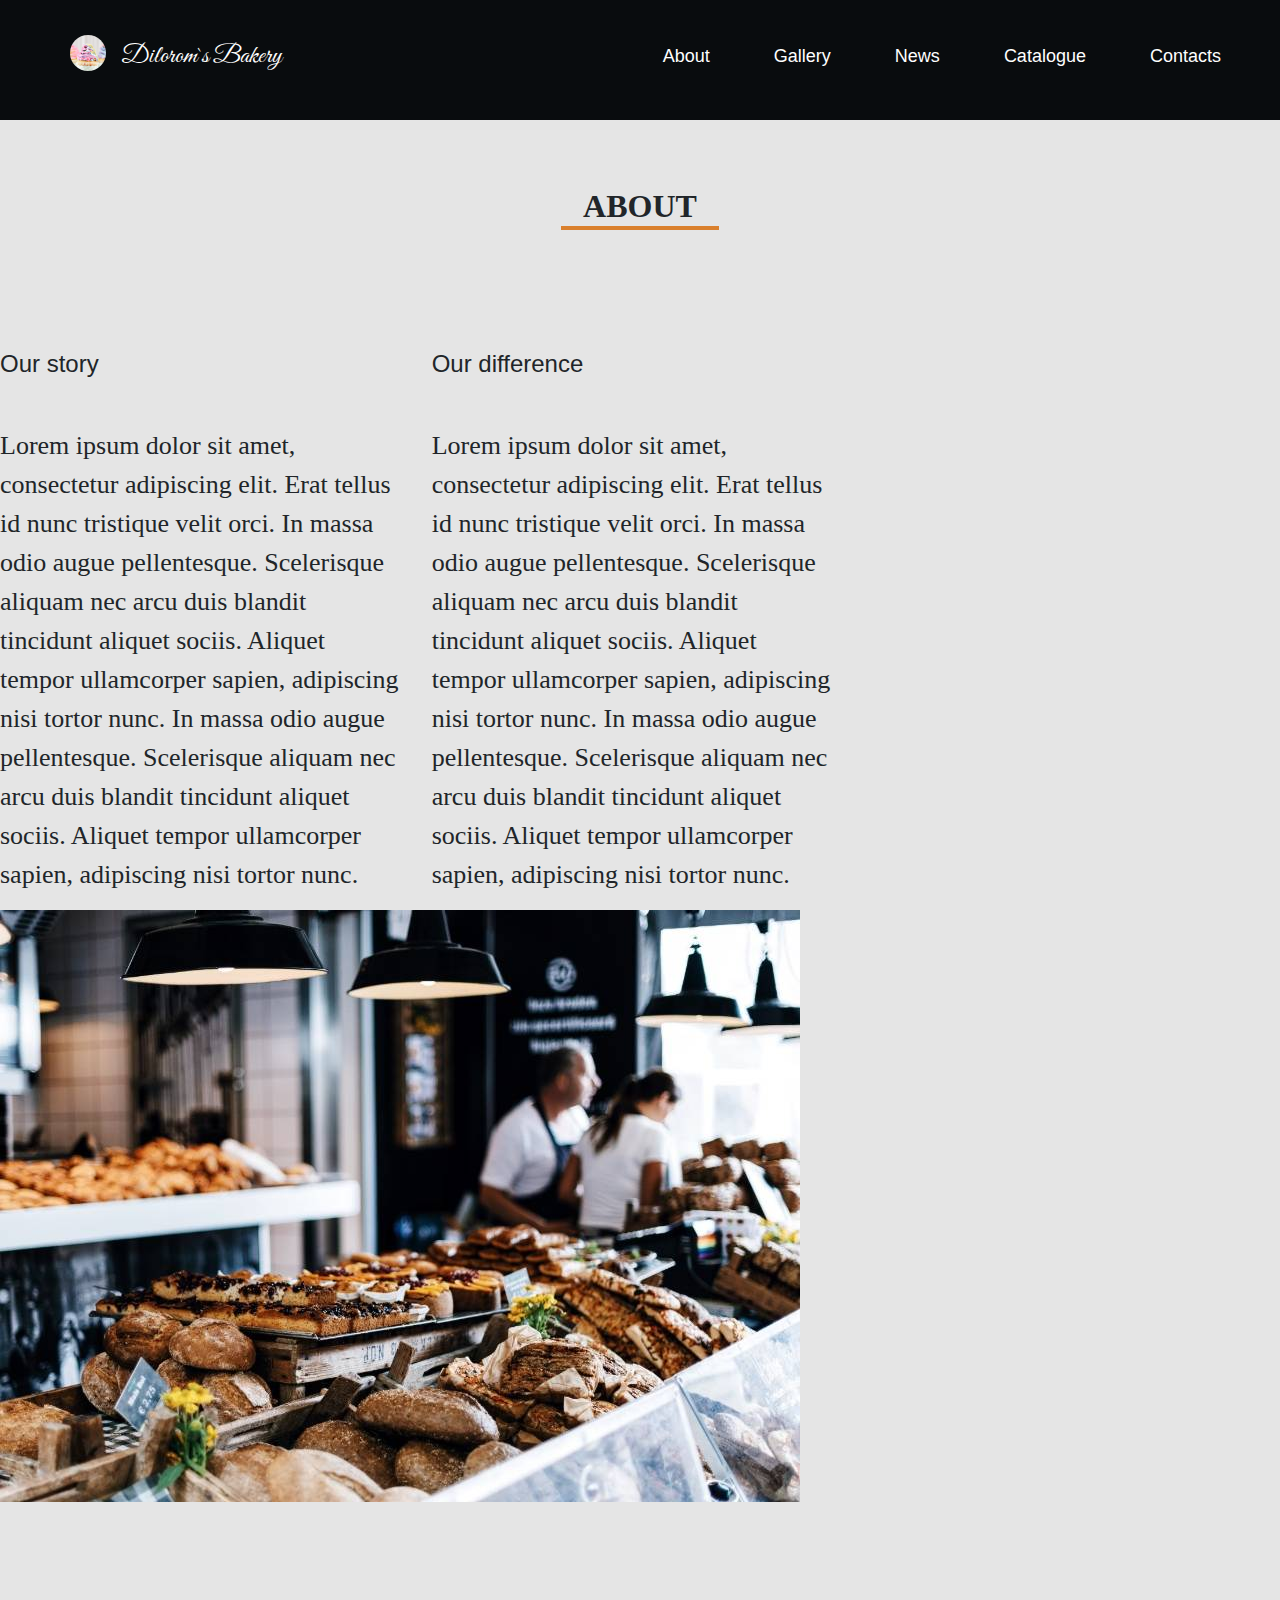
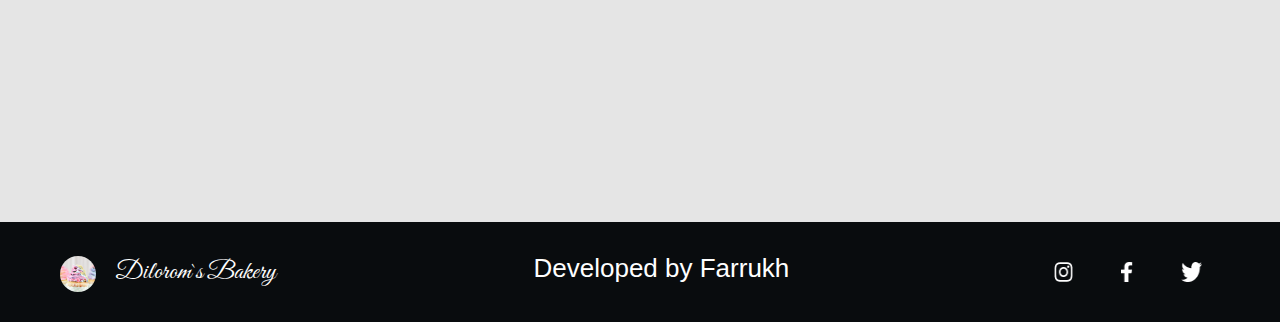
==== about.html @ 7c49d4e1 "add photos" ====
<!DOCTYPE html>
<html lang="en">
  <head>
    <meta charset="UTF-8" />
    <meta name="viewport" content="width=device-width, initial-scale=1.0" />
    <title>Bakery</title>
    <link rel="stylesheet" href="css/normalize.css">
    <link rel="stylesheet" href="css/bootstrap.css" />
    <link rel="stylesheet" href="css/main.css" />
    <link rel="stylesheet" href="css/media.css">
    <link href="https://fonts.googleapis.com/css2?family=Great+Vibes&display=swap" rel="stylesheet"/>
    <link rel="stylesheet" href="slick-1.8.1/slick/slick.css"/>
  </head>
  <body>
      <header class="head">
        <div class="container-fluid">
          <nav class="navbar navbar-expand-md menu navbar-dark">
            <div class="brand">
              <a href="index.html"><img alt="" class="rounded-circle" src="images/image 2.png"/></a>
            <a href="index.html" class="navbar-brand name">Dilorom`s Bakery</a>
            </div>
            <button class="navbar-toggler" data-target="#menu" data-toggle="collapse" aria-controls="menu" aria-expanded="false" aria-label="Toggle navigation">
              <span class="navbar-toggler-icon"></span>
            </button>
            <div id="menu" class="collapse navbar-collapse">
              <ul class="navbar-nav ml-auto">
                <li class="nav-item">
                  <a href="#about" class="nav-link active">About</a>
                </li>
                <li class="nav-item">
                  <a href="#galery" class="nav-link">Gallery</a>
                </li>
                <li class="nav-item">
                  <a href="#news" class="nav-link">News</a>
                </li>
                <li class="nav-item">
                  <a href="#catalogue" class="nav-link">Catalogue</a>
                </li>
                <li class="nav-item contact">
                  <a href="#contact" class="nav-link">Contacts</a>
                </li>
              </ul>
            </div>
          </nav>
        </div>
      </header>


      <section class="section2" id="about">
        <h2 class="text-center">ABOUT</h2>
        <div class="text-center line"></div>
        <div class="row">
          <div class="col-4">
            <h4>Our story</h4>
            <p>
              Lorem ipsum dolor sit amet, consectetur adipiscing elit. Erat
              tellus id nunc tristique velit orci. In massa odio augue
              pellentesque. Scelerisque aliquam nec arcu duis blandit tincidunt
              aliquet sociis. Aliquet tempor ullamcorper sapien, adipiscing nisi
              tortor nunc. In massa odio augue pellentesque. Scelerisque aliquam
              nec arcu duis blandit tincidunt aliquet sociis. Aliquet tempor
              ullamcorper sapien, adipiscing nisi tortor nunc.
            </p>
          </div>
          <div class="col-4">
              <h4>Our difference</h4>
            <p>
              Lorem ipsum dolor sit amet, consectetur adipiscing elit. Erat
              tellus id nunc tristique velit orci. In massa odio augue
              pellentesque. Scelerisque aliquam nec arcu duis blandit tincidunt
              aliquet sociis. Aliquet tempor ullamcorper sapien, adipiscing nisi
              tortor nunc. In massa odio augue pellentesque. Scelerisque aliquam
              nec arcu duis blandit tincidunt aliquet sociis. Aliquet tempor
              ullamcorper sapien, adipiscing nisi tortor nunc.
            </p>
          </div>
          <!-- <div class="img1">
            <img src="images/image 12.png" alt="" />
            <div class="img2"><img src="images/image 13.png" alt="" /></div>
          </div> -->
        </div>
      </section>
      <div class="slider">
          <div class="slider__item">
            <img src="images/about-1.jpg" alt="">
          </div>
          <div class="slider__item">
            <img src="images/about-2.jpg" alt="">
          </div>
          <div class="slider__item">
            <img src="images/about-3.jpg" alt="">
          </div>
          <div class="slider__item">
            <img src="images/about-4.jpg" alt="">
          </div>
          <div class="slider__item">
            <img src="images/about-5.jpg" alt="">
          </div>
          <div class="slider__item">
            <img src="images/about-6.jpg" alt="">
          </div>
      </div>

      <footer class="foot">
        <div class="container-fluid">
          <nav class="navbar navbar-expand-md menu">
            <div class="logo">
              <a href="index.html"
                ><img alt="" class="rounded-circle" src="images/image 2.png"
              /></a>
              <a href="#" class="navbar-brand name">Dilorom`s Bakery</a>
            </div>
            <div class="developer">
              <h4>Developed by Farrukh </h4>
            </div>
            <ul class="navbar-nav media">
              <li class="nav-item">
                <a href="#" class="nav-link"
                  ><img src="icons/Vector (1).png" class="instagram" alt=""
                /></a>
              </li>
              <li class="nav-item">
                <a href="#" class="nav-link"
                  ><img src="icons/Vector (2).png" class="facebook" alt=""
                /></a>
              </li>
              <li class="nav-item">
                <a href="#" class="nav-link"
                  ><img src="icons/Vector (3).png" class="twitter" alt=""
                /></a>
              </li>
            </ul>
          </nav>
        </div>
      </footer>
      <script src="js/jQuery.min.js"></script>
      <script src="js/popper.js"></script>
      <script src="js/bootstrap.js"></script>
      <script src="js/slick.min.js"></script>
      <script src="js/main.js"></script>
    </body>
  </html>
---- css/main.css ----
@font-face {
  font-family: "Mukta-Medium";
  src: url("../fonts/mukta/Mukta-Medium.ttf") format("true type");
  font-style: normal;
  font-weight: normal; }
@font-face {
  font-family: "Roboto-Regular";
  src: url("../fonts/roboto/Roboto-Regular.ttf") format("true type");
  font-style: normal;
  font-weight: normal; }
@font-face {
  font-family: "Great_Vibes-Regular";
  src: url("../fonts/vibes/GreatVibes-Regular.ttf") format("true type");
  font-style: normal;
  font-weight: normal; }
  .screen1{
    background-image: url(../images/image\ 10.png);
    background-size: cover;
  }
header {
  background-color: #090C0E; }
  header .container-fluid {
    padding-left: 0; }
    header .container-fluid .rounded-circle {
      margin-left: 70px; }
    header .container-fluid .name {
      color: #fff;
      font-size: 26px;
      font-weight: 400;
      font-family: 'Great Vibes', cursive;
      line-height: 32.55px;
      letter-spacing: 6%;
      margin-left: 15px; }
    header .container-fluid .menu {
      padding-left: 0;
      padding-top: 0; }
      
    /* header .container-fluid #menu {
      display: flex; } */
      header .container-fluid #menu ul li {
        font-size: 18px;
        line-height: 24.25px;
        font-weight: 400;
        font-family: "Mukta-Medium", sans-serif;
        margin: 36px 24px; }
        header .container-fluid #menu ul li a {
          color: #fff; }
      header .container-fluid #menu ul .contact {
        margin-right: 20px !important; }

body {
  background-color: #E5E5E5; }
 .section1 .carusel .carousel-inner .carousel-item {
    color: #fff; }
   .section1 .carusel .carousel-inner .carousel-item .content1 {
      margin-top: 202px; }
     .section1 .carusel .carousel-inner .carousel-item .content1 h1 {
        font-size: 56px;
        text-transform: uppercase;
        font-family: "Mukta-Medium", sans-serif;
        font-weight: 400;
        line-height: 75.43px; }
   .section1 .carusel .carousel-inner .carousel-item .content2 h2 {
      font-family: "Mukta-Medium", sans-serif;
      font-size: 36px;
      font-weight: 500;
      line-height: 59.83px;
      text-transform: uppercase; }
   .section1 .carusel .carousel-inner .carousel-item .content2 .now {
      display: flex;
      justify-content: center; }
     .section1 .carusel .carousel-inner .carousel-item .content2 .now .btn {
        margin-top: 70px;
        border: 3px solid #E9E9E9;
        padding: 7px 37px;
        color: #fff;
        margin-left: auto;
        margin-right: auto;
        margin-bottom: 200px;
        text-transform: uppercase;
        border-radius: unset; }
 .section1 .carusel .carousel-indicators {
    margin-bottom: 90px; }
   .section1 .carusel .carousel-indicators li {
      width: 15px;
      height: 15px;
      border-radius: 50%;
      border: 1px solid #fff;
      background-color: #ffffff;
      opacity: 0.7;
      margin: 0 5px; }
   .section1 .carusel .carousel-indicators .active {
      background-color: #DA802D; }
 .section1 .carusel .carousel-control-prev > .carousel-control-prev-icon, .section1 .carusel .carousel-control-next > .carousel-control-next-icon {
    background-image: none; } .section2 h2 {
  margin: 67px 0 0 0;
  font-weight: 700;
  font-family: "Mukta-Medium"; } .section2 .line {
  content: "";
  background-color: #DA802D;
  display: block;
  width: 158px;
  height: 4px;
  margin: auto;
  margin-bottom: 120px; } .section2 .row {
  margin-right: 0; }
 .section2 .row .col-4 p {
    margin-top: 48px;
    font-family: "Roboto-Regular";
    font-weight: 400;
    font-size: 26px;
    line-height: 39px; }
 .section2 .row .img1 {
    position: relative;
    margin-left: 57px;
    width: 416px;
    height: 529px; }
   .section2 .row .img1 .img2 {
      position: absolute;
      width: 358px;
      height: 456px;
      right: -68%;
      top: -13%; } .section3 h2 {
  margin-top: 100px;
  margin-bottom: 0;
  font-size: 36px;
  line-height: 59.83px;
  font-weight: 700;
  font-family: "Mukta-Medium", sans-serif; } .section3 .line {
  content: "";
  background-color: #DA802D;
  display: block;
  width: 217px;
  height: 4px;
  margin: auto;
  margin-bottom: 50px; } .section3 ul a {
  font-size: 24px;
  font-weight: 500;
  font-family: "Mukta-Medium", sans-serif;
  font-style: normal;
  line-height: 40px;
  margin: 10px 40px 40px 40px;
  color: #000; } .section3 ul a:hover, .section3 ul a:focus {
  color: #DA802D; } .section3 .cake {
  display: flex;
  flex-wrap: wrap;
  margin: 0 2rem;
  justify-content: space-between; }
 .section3 .cake img {
    width: 30%;
    height: 25%;
    margin: 1rem; }
 .section3 .cake .col-4 {
    margin-bottom: 30px; } .section4 h2 {
  margin-top: 100px;
  margin-bottom: 0;
  font-size: 36px;
  line-height: 59.83px;
  font-weight: 700;
  font-family: "Mukta-Medium", sans-serif; } .section4 .line {
  content: "";
  background-color: #DA802D;
  display: block;
  width: 248px;
  height: 4px;
  margin: auto;
  margin-bottom: 80px; } 
  .section4 #carusel {
   width: 53em;
   height: 28em;
   margin: 0 auto;
   position: relative; }
    .section4 #carusel ul li {
     width: 700px;
     height: 350px;
     background: #333;
     display: inline-block;
     -webkit-transition: all .3s ease-in-out;
     -moz-transition: all .3s ease-in-out;
     transition: all .3s ease-in-out;
     overflow: hidden; }
    .section4 #carusel ul .second > img,  .section4 #carusel ul .fourth > img, .section4 #carusel ul .fifth > img, .section4 #carusel ul .sixth > img,  .section4 #carusel ul .third > img,  .section4 #carusel ul .seventh > img {
     width: 100%;
     height: 100%; }
    .section4 #carusel ul .first > img {
     height: 100%;
     width: 100%; }
    .section4 #carusel ul .items {
     position: absolute; }
    .section4 #carusel ul .right-pos {
     opacity: .3;
     margin-left: 21em !important;
     z-index: 1000;
     -webkit-transform: scale(0.75);
     -moz-transform: scale(0.75);
     transform: scale(0.75); }
    .section4 #carusel ul .back-pos {
     margin-left: 2em !important;
     opacity: .05;
     -webkit-transform: scale(0.5);
     -moz-transform: scale(0.5);
     transform: scale(0.5); }
    .section4 #carusel ul .main-pos {
     margin-left: 2em !important;
     z-index: 3000; }
   .section4 #carusel ul .left-pos {
     opacity: .3;
     margin-left: -17em !important;
     z-index: 1000;
     -webkit-transform: scale(0.75);
     -moz-transform: scale(0.75);
     transform: scale(0.75); } 
    .section5 h2 {
  margin-top: 0;
  margin-bottom: 0;
  font-size: 36px;
  line-height: 59.83px;
  font-weight: 700;
  font-family: "Mukta-Medium", sans-serif; } .section5 .line {
  content: "";
  background-color: #DA802D;
  display: block;
  width: 198px;
  height: 4px;
  margin: auto;
  margin-bottom: 60px; } .section5 .row1 {
  margin: 0 !important; }
 .section5 .row1 img {
    margin-left: 65px;
    margin-bottom: 18px;
    margin-right: 15px;
    width: 32;
    height: 38.4px; }
 .section5 .row1 .col-4 .col1 {
    display: flex; }
   .section5 .row1 .col-4 .col1 p {
      margin: 0;
      font-weight: 400;
      font-family: "Mukta-Medium", sans-serif;
      line-height: 26.59px;
      font-size: 16px; }
 .section5 .row1 .col-6 {
    margin-left: 40px !important; }
   .section5 .row1 .col-6 .form-control {
      border-radius: unset;
      padding: 10px 20px;
      font-size: 18px;
      font-weight: 400;
      line-height: 29.92px;
      font-family: "Mukta-Medium", sans-serif; }
   .section5 .row1 .col-6 .form-control:focus {
      outline: none;
      border-color: #fff;
      box-shadow: unset; } .section5 .row2 {
  margin: 0 !important; }
 .section5 .row2 img {
    margin-left: 65px;
    margin-top: 15px;
    margin-right: 17px;
    width: 29;
    height: 30px; }
 .section5 .row2 .col-4 .col2 {
    display: flex; }
   .section5 .row2 .col-4 .col2 p {
      font-weight: 400;
      margin-top: 20px;
      font-family: "Mukta-Medium", sans-serif;
      line-height: 26.59px;
      font-size: 16px; }
 .section5 .row2 .col-6 {
    margin-left: 48px; }
   .section5 .row2 .col-6 .form-control {
      border-radius: unset;
      padding: 10px 20px;
      font-size: 18px;
      font-weight: 400;
      line-height: 29.92px;
      font-family: "Mukta-Medium", sans-serif; }
   .section5 .row2 .col-6 .form-control:focus {
      outline: none;
      border-color: #fff;
      box-shadow: unset; } .section5 .row3 {
  margin: 0 !important; }
 .section5 .row3 img {
    margin-left: 65px;
    margin-right: 17px;
    width: 29;
    height: 29px;
    margin-top: 32px; }
 .section5 .row3 .col-4 .col3 {
    display: flex; }
   .section5 .row3 .col-4 .col3 p {
      margin-top: 30px;
      font-weight: 400;
      font-family: "Mukta-Medium", sans-serif;
      line-height: 26.59px;
      font-size: 16px; }
 .section5 .row3 .col-6 {
    margin-left: 48px; }
   .section5 .row3 .col-6 .form-control {
      border-radius: unset;
      padding: 10px 20px;
      font-size: 18px;
      font-weight: 400;
      line-height: 29.92px;
      font-family: "Mukta-Medium", sans-serif; }
   .section5 .row3 .col-6 .form-control:focus {
      outline: none;
      border-color: #fff;
      box-shadow: unset; }
   .section5 .row3 .col-6 .btn-black {
      display: flex;
      justify-content: right; }
     .section5 .row3 .col-6 .btn-black .send {
        border-radius: unset;
        margin-top: 30px;
        margin-left: auto;
        background-color: #222222;
        color: #fff;
        padding: 5px 70px;
        font-size: 24px;
        font-weight: 400;
        font-family: "Mukta-Medium", sans-serif;
        line-height: 39.89px; }

footer {
  margin-top: 200px;
  background-color: #090C0E; }
  footer .container-fluid {
    padding: 0; }
    footer .container-fluid .menu {
      padding: 0;
      display: flex;
      justify-content: space-between; }
      footer .container-fluid .menu .logo .rounded-circle {
        margin-left: 60px; }
      footer .container-fluid .menu .logo .name {
        color: #fff;
        font-size: 26px;
        font-weight: 400;
        font-family: 'Great Vibes', cursive;
        line-height: 32.55px;
        letter-spacing: 6%;
        margin-left: 15px; }
      footer .container-fluid .menu .developer h4 {
        color: #fff;
        font-size: 26px;
        font-weight: 400;
        line-height: 32.55px;
        letter-spacing: 6%;
        font-family: "Mukta-Medium", sans-serif; }
      footer .container-fluid .menu ul li {
        font-size: 18px;
        line-height: 24.25px;
        font-weight: 400;
        font-family: "Mukta-Medium", sans-serif; }
        footer .container-fluid .menu ul li a {
          color: #fff;
          padding-top: 0;
          padding-bottom: 0; }
          footer .container-fluid .menu ul li a .instagram {
            width: 18.87px;
            height: 19.57px;
            margin: 40px 16px; }
          footer .container-fluid .menu ul li a .facebook {
            width: 12.17px;
            height: 20px;
            margin: 40px 16px; }
          footer .container-fluid .menu ul li a .twitter {
            width: 20.63px;
            height: 20px;
            margin: 40px 70px 40px 16px; }

          
            
/*# sourceMappingURL.css.map */
---- css/media.css ----
@media(max-width: 400px ){
    header .container-fluid .rounded-circle{
        margin-left: 30px;
    }
    .section1 .carusel .carousel-inner .carousel-item .content1 h1{
        font-size: 42px;
    }
    .section1 .carusel .carousel-inner .carousel-item .content2 h2{
        font-size: 24px;
    }
    .section3 .cake img{
        width: 80%;
    }
    .section3 .cake{
        justify-content: center;
    }
    .section4 #carusel ul li {
        width: 300px;
        height: 130px;
    }
    .section4 #carusel {
        width: 350px;
        height: 150px;
    }
    .section4 #carusel ul .right-pos {
        display: none; 
    }
    .section4 #carusel ul .left-pos {
        display: none; 
    }
    #carusel > ul{
        padding: 0;
    }
    .section5 .row1 img {
        margin-left: 10px;
        margin-top: 2px;
        margin-right: 2px;
        width: 15;
        height: 20.4px; 
    }
    .section5 .row2 img {
        margin-left: 10px;
        margin-top: 25px;
        margin-right: 2px;
        width: 15;
        height: 16px; 
    }
    .section5 .row3 img {
        margin-left: 10px;
        margin-right: 2px;
        width: 15;
        height: 16px;
        margin-top: 35px; 
    }
    .section5 .row1 .col-4 .col1 p, .section5 .row2 .col-4 .col2 p, .section5 .row3 .col-4 .col3 p{
        font-size: 14px;
        line-height: 22px;
    }
    .section5 .row3 .col-4 .col3 p{
        margin-top: 4px;
    }
    .section5 .row1 .col-6, .section5 .row2 .col-6, .section5 .row3 .col-6 {
        margin-left: 10px !important; 
    }
    .section5 .row1 .col-6 .form-control > input::placeholder{
        font-size: 10px;
    }
    .section5 .row3 .col-6 .btn-black{
        display: flex;
        justify-content: center;
    }
    .section5 .row3 .col-6 .btn-black .send{
        margin-left: -90%;
        padding: 5px 110px;
    }
    footer .container-fluid .menu{
        display: flex;
        justify-content: center;
    }
    footer .container-fluid .menu ul{
        display: flex;
        flex-direction: row;
    }
    footer .container-fluid .menu ul li a .facebook{
        margin-top: 20px;
    }
    footer .container-fluid .menu ul li a .twitter{
        margin-right: 0;
        margin-top: 20px;
    }
    footer .container-fluid .menu ul li a .instagram{
        margin-left: 0;
        margin-top: 20px;
    }
    footer .container-fluid .menu .logo .rounded-circle{
        margin-left: 0;
    }
    footer .container-fluid .menu .developer h4{
        margin-bottom: 0;
        margin-top: 5px;
        font-size: 20px;
        padding: 0 45px;
    }
    .logo{
        margin-top: 20px;
    }
}
@media(max-width: 345px ){
    header .container-fluid .rounded-circle{
        display: none;
    }
    .section3 ul a{
        margin: 5px 10px;
        font-size: 16px;
        line-height: 24px;
        padding: 8px;
    }
}
@media(max-width: 767px){
    header .container-fluid #menu ul li{
        margin: 0;
        text-align: center;
    }
    footer{
        margin-top: 70px;
    }
    .section2 .row .col-4 p{
        margin-top: 10px;
        font-size: 16px;
        line-height: 20px;
    }
    .section2 h2{
        font-size: 24px;
    }
    .section2 .line{
        margin-bottom: 50px;
        width: 130px;
    }
    .section3 h2{
        margin-top: 0;
    }
    .section3 h2, .section4 h2, .section5 h2{
        font-size: 24px;
    }
    .section5 h2{
        margin-top: 30px;
    }
    .section5 .line{
        margin-bottom: 30px;
        width: 140px;
    }
    .section4 .line{
        margin-bottom: 40px;
        width: 180px; 
    }
    .section3 .line{
        margin-bottom: 20px;
        width: 150px;
    }
    .section3 ul a{
        margin: 5px 10px;
        font-size: 16px;
        line-height: 24px;
        padding-left: 10px;
        padding-right: 10px;
    }
    .section1 .carusel .carousel-inner .carousel-item .content1 h1{
        font-size: 42px;
    }
    .section1 .carusel .carousel-inner .carousel-item .content2 h2{
        font-size: 24px;
    }
    header .container-fluid #menu ul .contact{
        margin-right: 10px!important;
    }

}
@media(min-width: 768px){
    .brand{
        display: flex;
    }
}
@media(min-width: 768px) and (max-width: 985px){
    header .container-fluid #menu ul .contact{
        margin-right: 0px!important;
    }
    header .container-fluid #menu ul li{
        margin: 36px 10px;
}
header .container-fluid .rounded-circle{
    margin-left: 30px;
}}
@media(min-width: 400px) and (max-width:575px){
.section3 ul a{
    margin: 5px 10px;
    font-size: 18px;
    line-height: 24px;
    padding-left: 14px;
    padding-right: 14px;
}
.section3 .cake img{
    width: 40%;
}
.section4 #carusel ul li {
    width: 350px;
    height: 150px;
}
.section4 #carusel {
    width: 400px;
    height: 170px;
}
.section4 #carusel ul .right-pos {
    display: none; 
}
.section4 #carusel ul .left-pos {
    display: none; 
}
#carusel > ul{
    padding: 0;
}
.section5 .row1 img {
    margin-left: 10px;
    margin-top: 2px;
    margin-right: 2px;
    width: 15;
    height: 20.4px; 
}
.section5 .row2 img {
    margin-left: 10px;
    margin-top: 25px;
    margin-right: 2px;
    width: 15;
    height: 16px; 
}
.section5 .row3 img {
    margin-left: 10px;
    margin-right: 2px;
    width: 15;
    height: 16px;
    margin-top: 35px; 
}
.section5 .row1 .col-4 .col1 p, .section5 .row2 .col-4 .col2 p, .section5 .row3 .col-4 .col3 p{
    font-size: 14px;
    line-height: 22px;
}
.section5 .row3 .col-4 .col3 p{
    margin-top: 4px;
}
.section5 .row1 .col-6, .section5 .row2 .col-6, .section5 .row3 .col-6 {
    margin-left: 10px !important; 
}
.section5 .row1 .col-6 .form-control > input::placeholder{
    font-size: 10px;
}
.section5 .row3 .col-6 .btn-black{
    display: flex;
    justify-content: center;
}
.section5 .row3 .col-6 .btn-black .send{
    margin-left: -90%;
    padding: 5px 80%;
}
footer .container-fluid .menu{
    display: flex;
    justify-content: center;
}
footer .container-fluid .menu ul{
    display: flex;
    flex-direction: row;
    padding: 0 70px;
}
footer .container-fluid .menu ul li a .facebook{
    margin-top: 20px;
}
footer .container-fluid .menu ul li a .twitter{
    margin-right: 0;
    margin-top: 20px;
}
footer .container-fluid .menu ul li a .instagram{
    margin-left: 0;
    margin-top: 20px;
}
footer .container-fluid .menu .logo .rounded-circle{
    margin-left: 0;
}
footer .container-fluid .menu .developer h4{
    margin-bottom: 0;
    margin-top: 5px;
    font-size: 20px;
    padding: 0 80px;
}
.logo{
    margin-top: 20px;
}
}
@media(max-width:575px){
.section2 .row > .col-4{
    flex: 0 0 50%;
    max-width: 50%;
}
.section2 .row .img1, .section2 .row .img1 .img2 {
    display: none;
}
}
@media(min-width:470px) and (max-width: 495px){
    .section3 ul a{
        margin: 5px 10px;
        font-size: 20px;
        line-height: 24px;
        padding-left: 14px;
        padding-right: 14px;
    }
}
@media(min-width:496px) and (max-width: 575px){
    .section3 ul a{
        margin: 5px 10px;
        font-size: 20px;
        line-height: 24px;
        padding-left: 12px;
        padding-right: 12px;
    }
    .section3 ul{
        padding: 0 10%;
    }
}

@media(min-width:576px) and (max-width: 767px){
    .section2 .row .img1{
        width: 200px;
        height: 400px;
        margin-left: 8%;
        margin-top: 5%;
    }
    .section2 .row .img1 > img{
        width: 170px;
    }
    .section2 .row .img1 .img2{
        width: 180px;
        right: -48%;
        top: -7%;
    }
    .section2 .row .img1 .img2 > img{
        width: 150px;
    }
    .section3 .cake img{
        width: 42%;
    }
    .section4 #carusel ul li {
        width: 350px;
        height: 210px;
    }
    .section4 #carusel {
        width: 390px;
        height: 220px;
    }
    .section4 #carusel ul .right-pos {
        opacity: .3;
        margin-left: 8em !important;
        z-index: 1000;
        -webkit-transform: scale(0.95);
        -moz-transform: scale(0.95);
        transform: scale(0.95); 
    }
    .section4 #carusel ul .left-pos {
        opacity: .3;
        margin-left: -4em !important;
        z-index: 1000;
        -webkit-transform: scale(0.95);
        -moz-transform: scale(0.95);
        transform: scale(0.95);
    }
    #carusel > ul{
        padding: 0;
    }
    .section5 .row1 img {
        margin-left: 20px;
        margin-top: 2px;
        margin-right: 2px;
        width: 15;
        height: 20.4px; 
    }
    .section5 .row2 img {
        margin-left: 20px;
        margin-top: 25px;
        margin-right: 2px;
        width: 15;
        height: 16px; 
    }
    .section5 .row3 img {
        margin-left: 20px;
        margin-right: 2px;
        width: 15;
        height: 16px;
        margin-top: 35px; 
    }
    .section5 .row1 .col-4 .col1 p, .section5 .row2 .col-4 .col2 p, .section5 .row3 .col-4 .col3 p{
        font-size: 14px;
        line-height: 22px;
    }
    .section5 .row3 .col-4 .col3 p{
        margin-top: 4px;
    }
    .section5 .row1 .col-6, .section5 .row2 .col-6, .section5 .row3 .col-6 {
        margin-left: 20px !important; 
    }
    .section5 .row1 .col-6 .form-control > input::placeholder{
        font-size: 10px;
    }
    .section5 .row3 .col-6 .btn-black{
        display: flex;
        justify-content: flex-end;
    }
    .section5 .row3 .col-6 .btn-black .send{
        margin-left: -85%;
        margin-right: 0;
        padding: 5px 84%;
    }
    footer .container-fluid .menu{
        display: flex;
        justify-content: center;
    }
    footer .container-fluid .menu ul{
        display: flex;
        flex-direction: row;
        padding: 0 130px;
    }
    footer .container-fluid .menu ul li a .facebook{
        margin-top: 20px;
    }
    footer .container-fluid .menu ul li a .twitter{
        margin-right: 0;
        margin-top: 20px;
    }
    footer .container-fluid .menu ul li a .instagram{
        margin-left: 0;
        margin-top: 20px;
    }
    footer .container-fluid .menu .logo .rounded-circle{
        margin-left: 0;
    }
    footer .container-fluid .menu .developer h4{
        margin-bottom: 0;
        margin-top: 5px;
        font-size: 20px;
        padding: 0 100px;
    }
    .logo{
        margin-top: 20px;
        padding: 0 100px;
    }
    }
    @media(max-width:575px){
    .section2 .row > .col-4{
        flex: 0 0 50%;
        max-width: 50%;
    }
    .section2 .row .img1, .section2 .row .img1 .img2 {
        display: none;
    }
}
@media(min-width:768px) and (max-width: 859px){
    .section2 .row .img1{
        width: 250px;
        margin-left: 10%;
    }
    .section2 .row .img1 > img{
        width: 220px;
    }
    .section2 .row .img1 .img2{
        width: 210px;
        right: -50%;
        top: -8%;
    }
    .section2 .row .img1 .img2 > img{
        width: 190px;
    }
    .section2 .line{
        margin-bottom: 70px;
        width: 145px;
    }
    .section2 .row .col-4 p{
        margin-top: 10px;
        font-size: 18px;
        line-height: 24px;
    }
    .section3 h2, .section4 h2, .section2 h2, .section5 h2{
        font-size: 30px;
    }
    .section3 h2{
        margin-top: 0;
    }
    .section4 .line{
        margin-bottom: 40px;
        width: 210px;
    }
    .section3 .line{
        margin-bottom: 24px;
        width: 176px;
    }
    .section5 .line{
        width: 165px;
    }
    .section3 .cake img{
        width: 45%;
    }
    .section3 ul a{
        margin: 5px 10px;
        font-size: 24px;
        line-height: 32px;
        padding-left: 12px;
        padding-right: 12px;
    }
    .section4 #carusel ul li {
        width: 440px;
        height: 200px;
    }
    .section4 #carusel {
        width: 490px;
        height: 220px;
    }
    .section4 #carusel ul .right-pos {
        opacity: .3;
        margin-left: 10em !important;
        z-index: 1000;
        -webkit-transform: scale(0.9);
        -moz-transform: scale(0.9);
        transform: scale(0.9); 
    }
    .section4 #carusel ul .left-pos {
        opacity: .3;
        margin-left: -7em !important;
        z-index: 1000;
        -webkit-transform: scale(0.9);
        -moz-transform: scale(0.9);
        transform: scale(0.9);
    }
    #carusel > ul{
        padding: 0;
    }
    .section5 .row1 img {
        margin-left: 25px;
        margin-top: 2px;
        margin-right: 2px;
        width: 20;
        height: 25.4px; 
    }
    .section5 .row2 img {
        margin-left: 25px;
        margin-top: 25px;
        margin-right: 2px;
        width: 20;
        height: 22px; 
    }
    .section5 .row3 img {
        margin-left: 25px;
        margin-right: 2px;
        width: 20;
        height: 22px;
        margin-top: 35px; 
    }
    .section5 .row1 .col-4 .col1 p, .section5 .row2 .col-4 .col2 p, .section5 .row3 .col-4 .col3 p{
        font-size: 14px;
        line-height: 22px;
    }
    .section5 .row3 .col-4 .col3 p{
        margin-top: 24px;
    }
    .section5 .row1 .col-6, .section5 .row2 .col-6, .section5 .row3 .col-6 {
        margin-left: 30px !important; 
    }
    .section5 .row1 .col-6 .form-control > input::placeholder{
        font-size: 10px;
    }
    .section5 .row3 .col-6 .btn-black{
        display: flex;
        justify-content: center;
    }
    .section5 .row3 .col-6 .btn-black .send{
        border-radius: unset;
        margin-top: 30px;
        margin-left: auto;
        padding: 5px 70px;
    }
    footer .container-fluid .menu{
        display: flex;
        justify-content: space-between;
    }
    footer .container-fluid .menu ul li a .twitter{
        margin-right: 20px;
    }
    footer .container-fluid .menu .logo .rounded-circle{
        margin-left: 20px;
    }
    footer .container-fluid .menu .developer h4{
        margin-bottom: 0;
        font-size: 20px;
    }
}@media(min-width: 860px) and (max-width: 990px) {
    .section4 #carusel {
        width: 530px;
        height: 240px;
    }
    .section5 .row1 img {
        margin-left: 45px;
        margin-top: 2px;
        margin-right: 10px;
        width: 23;
        height: 28.4px; 
    }
    .section5 .row2 img {
        margin-left: 45px;
        margin-top: 20px;
        margin-right: 10px;
        width: 23;
        height: 25px; 
    }
    .section5 .row3 img {
        margin-left: 45px;
        margin-right: 10px;
        width: 23;
        height: 25px;
        margin-top: 30px; 
    }
    .section5 .row1 .col-4 .col1 p, .section5 .row2 .col-4 .col2 p, .section5 .row3 .col-4 .col3 p{
        font-size: 14px;
        line-height: 24px;
    }
    .section5 .row3 .col-4 .col3 p{
        margin-top: 24px;
    }
    .section5 .row1 .col-6, .section5 .row2 .col-6, .section5 .row3 .col-6 {
        margin-left: 30px !important; 
    }
    .section5 .row1 .col-6 .form-control > input::placeholder{
        font-size: 10px;
    }
    .section5 .row3 .col-6 .btn-black{
        display: flex;
        justify-content: center;
    }
    .section5 .row3 .col-6 .btn-black .send{
        border-radius: unset;
        margin-top: 30px;
        margin-left: auto;
        padding: 5px 70px;
    }
    .section5 h2{
        margin-top: 30px;
    }
    footer .container-fluid .menu ul li a .twitter{
        margin-right: 25px;
    }
    footer .container-fluid .menu .logo .rounded-circle{
        margin-left: 25px;
    }
}
    @media(min-width:576px) and (max-width: 860px){
    
    .section2 h2, .section3 h2, .section4 h2, .section5 h2{
        font-size: 30px;
    }
    .section5 h2{
        margin-top: 30px;
    }
    .section3 h2{
        margin-top: 0;
    }
    .section2 .line{
        margin-bottom: 100px;
        width: 150px;
    }
    .section3 .line{
        margin-bottom: 20px;
        width: 180px;
    }
    .section4 .line{
        margin-bottom: 100px;
        width: 220px;
    }
    .section5 .line{
        margin-bottom: 100px;
        width: 160px;
    }
}
@media(min-width: 860px){
    .section2 .row .img1{
        width: 300px;
        margin-left: 6%;
    }
    .section2 .row .img1 > img{
        width: 270px;
    }
    .section2 .row .img1 .img2{
        width: 260px;
        right: -52%;
        top: -10%;
    }
    .section2 .row .img1 .img2 > img{
        width: 240px;
    }
    .section2 .row .col-4 p{
        margin-top: 10px;
        font-size: 22px;
        line-height: 28px;
    }
    .section3 .cake img{
        width: 45%;
    }
    .section3 ul a{
        margin: 5px 10px;
        font-size: 24px;
        line-height: 36px;
        padding-left: 12px;
        padding-right: 12px;
    }
    .section4 #carusel ul li {
        width: 490px;
        height: 220px;
    }
    .section4 #carusel ul .right-pos {
        opacity: .3;
        margin-left: 13em !important;
        z-index: 1000;
        -webkit-transform: scale(0.8);
        -moz-transform: scale(0.8);
        transform: scale(0.8); 
    }
    .section4 #carusel ul .left-pos {
        opacity: .3;
        margin-left: -10em !important;
        z-index: 1000;
        -webkit-transform: scale(0.8);
        -moz-transform: scale(0.8);
        transform: scale(0.8);
    }
    #carusel > ul{
        padding: 0;
    }
}
@media (min-width: 991px) and (max-width: 1199px) {
    .section2 .row .img1{
        width: 340px;
        margin-left: 6%;
    }
    .section2 .row .img1 > img{
        width: 310px;
    }
    .section2 .row .img1 .img2{
        width: 310px;
        right: -55%;
        top: -12%;
    }
    .section2 .row .img1 .img2 > img{
        width: 280px;
    }
    .section2 .line{
        margin-bottom: 100px;
        width: 150px;
    }
    .section2 .row .col-4 p{
        margin-top: 10px;
        font-size: 24px;
        line-height: 34px;
    }
    .section2 h2{
        font-size: 30px;
    }
    .section3 .cake img {
        width: 30%;
        height: 25%;
        margin: 1rem; }
    .section3 ul a{
        margin: 5px 15px;
        font-size: 24px;
        line-height: 36px;
        padding-left: 14px;
        padding-right: 14px;
    }.section4 #carusel ul li {
        width: 580px;
        height: 280px;
    }
    .section4 #carusel {
        width: 620px;
        height: 300px;
    }
    .section4 #carusel ul .right-pos {
        opacity: .3;
        margin-left: 16em !important;
        z-index: 1000;
        -webkit-transform: scale(0.8);
        -moz-transform: scale(0.8);
        transform: scale(0.8); 
    }
    .section4 #carusel ul .left-pos {
        opacity: .3;
        margin-left: -13em !important;
        z-index: 1000;
        -webkit-transform: scale(0.8);
        -moz-transform: scale(0.8);
        transform: scale(0.8);
    }
    #carusel > ul{
        padding: 0;
    }
    footer .container-fluid .menu ul li a .twitter{
        margin-right: 30px;
    }
    footer .container-fluid .menu .logo .rounded-circle{
        margin-left: 30px;
    }
}
@media(min-width: 1200px){
    .section2 h2 {
        margin: 67px 0 0 0;
        font-weight: 700;
        font-family: "Mukta-Medium"; } .section2 .line {
        content: "";
        background-color: #DA802D;
        display: block;
        width: 158px;
        height: 4px;
        margin: auto;
        margin-bottom: 120px; } .section2 .row {
        margin-right: 0; }
    .section2 .row .col-4 p {
        margin-top: 48px;
        font-family: "Roboto-Regular";
        font-weight: 400;
        font-size: 26px;
        line-height: 39px; }
     .section2 .row .img1 {
        position: relative;
        margin-left: 57px;
        width: 416px;
        height: 529px; }
       .section2 .row .img1 .img2 {
          position: absolute;
          width: 358px;
          height: 456px;
          right: -68%;
          top: -13%; } 
          .section2 .row .img1 .img2 > img{
              width: 358px;
          }
          .section2 .row .img1 > img{
              width: 416px;
          }
          .section3 .cake img {
            width: 30%;
            height: 25%;
            margin: 1rem; }
    .section3 ul a{
        margin: 5px 16px;
        font-size: 24px;
        line-height: 39px;
        padding-left: 16px;
        padding-right: 16px;
    }
    .section4 #carusel ul .left-pos {
        opacity: .3;
        margin-left: -17em !important;
        z-index: 1000;
        -webkit-transform: scale(0.75);
        -moz-transform: scale(0.75);
        transform: scale(0.75); 
    }
    .section4 #carusel ul .right-pos {
        opacity: .3;
        margin-left: 21em !important;
        z-index: 1000;
        -webkit-transform: scale(0.75);
        -moz-transform: scale(0.75);
        transform: scale(0.75); 
    } 
    .section4 #carusel ul li {
        width: 700px;
        height: 350px;
    }
    #carusel > ul{
        padding-left: 40px;
    }

}
@media (min-width: 990px) and (max-width: 1030px) {
    .section3 .cake img{
        width: 28%;
    }
    
}
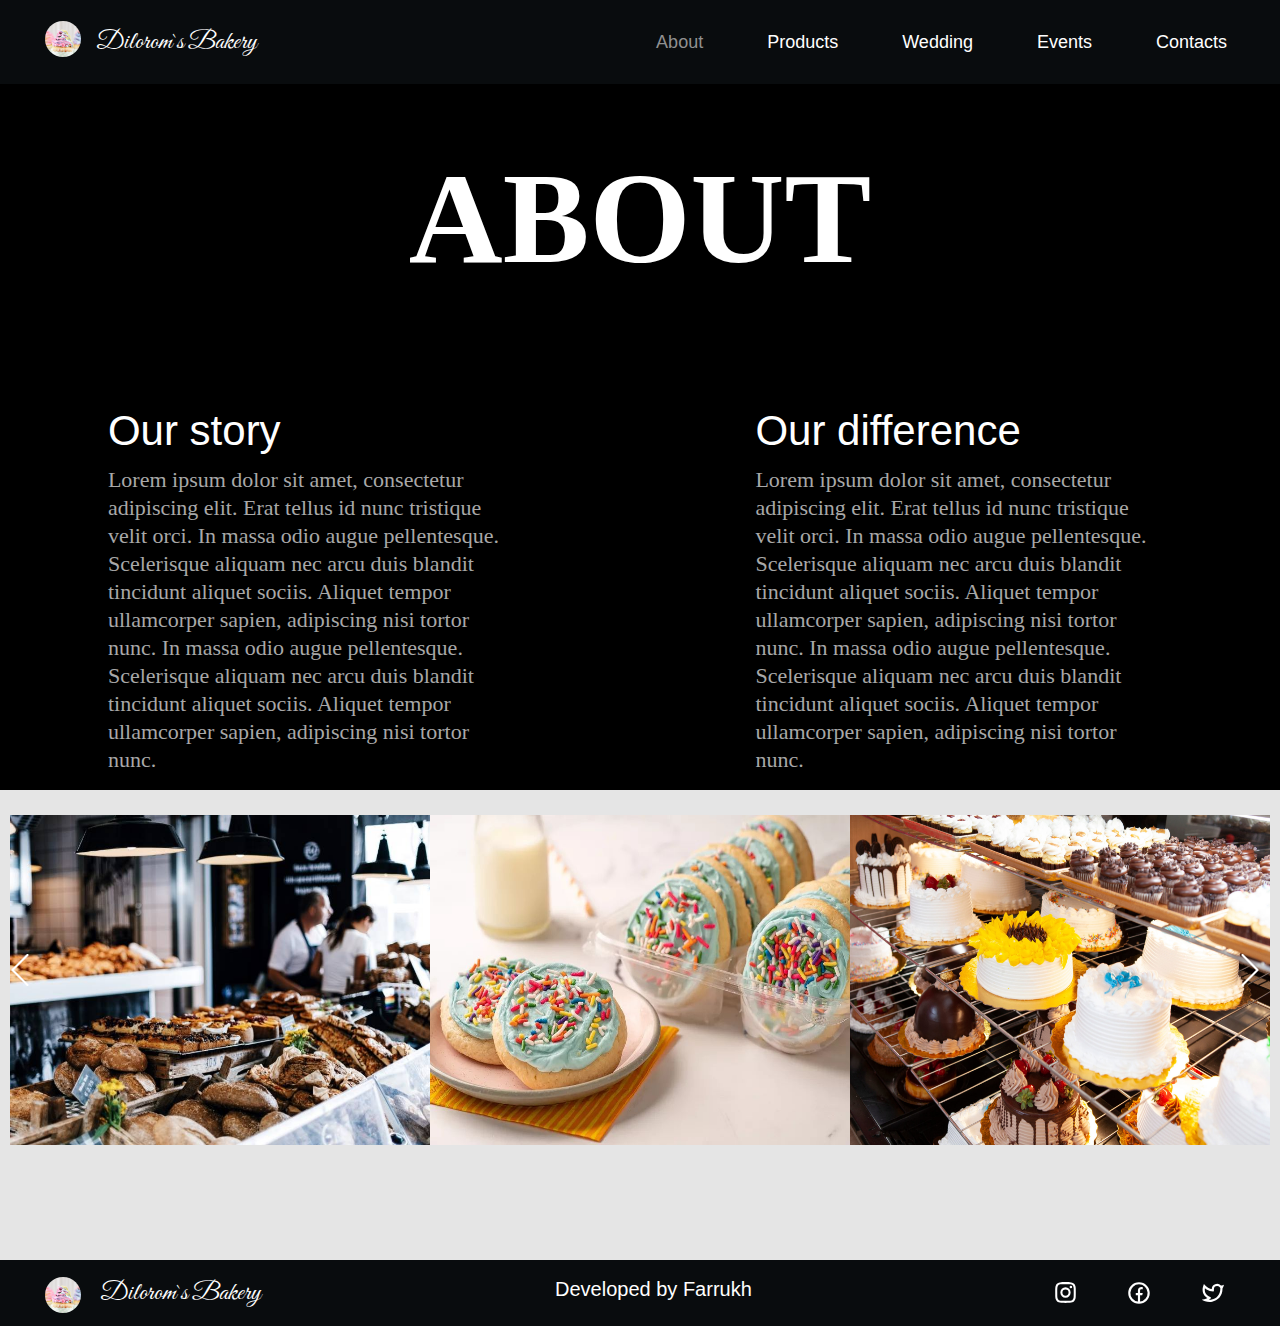
==== commit 57f91fee: "styling" ====
--- a/about.html
+++ b/about.html
@@ -25,19 +25,19 @@
             <div id="menu" class="collapse navbar-collapse">
               <ul class="navbar-nav ml-auto">
                 <li class="nav-item">
-                  <a href="#about" class="nav-link active">About</a>
+                  <a href="#about" class="nav-link" style="color: #909090;">About</a>
                 </li>
                 <li class="nav-item">
-                  <a href="#galery" class="nav-link">Gallery</a>
+                  <a href="product.html" class="nav-link">Products</a>
                 </li>
                 <li class="nav-item">
-                  <a href="#news" class="nav-link">News</a>
+                  <a href="weeding.html" class="nav-link">Wedding</a>
                 </li>
                 <li class="nav-item">
-                  <a href="#catalogue" class="nav-link">Catalogue</a>
+                  <a href="event.html" class="nav-link">Events</a>
                 </li>
                 <li class="nav-item contact">
-                  <a href="#contact" class="nav-link">Contacts</a>
+                  <a href="contact.html" class="nav-link">Contacts</a>
                 </li>
               </ul>
             </div>
@@ -108,25 +108,25 @@
               <a href="index.html"
                 ><img alt="" class="rounded-circle" src="images/image 2.png"
               /></a>
-              <a href="#" class="navbar-brand name">Dilorom`s Bakery</a>
+              <a href="index.html" class="navbar-brand name">Dilorom`s Bakery</a>
             </div>
             <div class="developer">
               <h4>Developed by Farrukh </h4>
             </div>
             <ul class="navbar-nav media">
               <li class="nav-item">
-                <a href="#" class="nav-link"
-                  ><img src="icons/Vector (1).png" class="instagram" alt=""
+                <a href="https://instagram.com" class="nav-link"
+                  ><img src="icons/instagram-line.svg" class="instagram" alt=""
                 /></a>
               </li>
               <li class="nav-item">
-                <a href="#" class="nav-link"
-                  ><img src="icons/Vector (2).png" class="facebook" alt=""
+                <a href="https://facebook.com" class="nav-link"
+                  ><img src="icons/facebook-circle-line.svg" class="facebook" alt=""
                 /></a>
               </li>
               <li class="nav-item">
-                <a href="#" class="nav-link"
-                  ><img src="icons/Vector (3).png" class="twitter" alt=""
+                <a href="https://twitter.com" class="nav-link"
+                  ><img src="icons/twitter-line.svg" class="twitter" alt=""
                 /></a>
               </li>
             </ul>
--- a/css/main.css
+++ b/css/main.css
@@ -20,9 +20,8 @@
 header {
   background-color: #090C0E; }
   header .container-fluid {
-    padding-left: 0; }
-    header .container-fluid .rounded-circle {
-      margin-left: 70px; }
+    padding-left: 0;
+    position: relative; }
     header .container-fluid .name {
       color: #fff;
       font-size: 26px;
@@ -32,21 +31,25 @@
       letter-spacing: 6%;
       margin-left: 15px; }
     header .container-fluid .menu {
-      padding-left: 0;
-      padding-top: 0; }
+      padding: 0 45px;
+      position: fixed;
+      background-color: #090C0E;
+      width: 100%;
+      z-index: 20000;
+    }
       
     /* header .container-fluid #menu {
       display: flex; } */
       header .container-fluid #menu ul li {
         font-size: 18px;
-        line-height: 24.25px;
+        line-height: 20.25px;
         font-weight: 400;
         font-family: "Mukta-Medium", sans-serif;
-        margin: 36px 24px; }
+        margin: 24px 24px; }
         header .container-fluid #menu ul li a {
           color: #fff; }
       header .container-fluid #menu ul .contact {
-        margin-right: 20px !important; }
+        margin-right: 0px !important; }
 
 body {
   background-color: #E5E5E5; }
@@ -71,14 +74,19 @@
       justify-content: center; }
      .section1 .carusel .carousel-inner .carousel-item .content2 .now .btn {
         margin-top: 70px;
-        border: 3px solid #E9E9E9;
         padding: 7px 37px;
         color: #fff;
         margin-left: auto;
         margin-right: auto;
         margin-bottom: 200px;
         text-transform: uppercase;
-        border-radius: unset; }
+        border: 3px solid#E9E9E9;
+        border-radius: 32px; }
+
+        .section1 .carusel .carousel-inner .carousel-item .content2 .now .btn > a {
+           text-decoration: none;
+           color: #fff;
+        }
  .section1 .carusel .carousel-indicators {
     margin-bottom: 90px; }
    .section1 .carusel .carousel-indicators li {
@@ -92,24 +100,33 @@
    .section1 .carusel .carousel-indicators .active {
       background-color: #DA802D; }
  .section1 .carusel .carousel-control-prev > .carousel-control-prev-icon, .section1 .carusel .carousel-control-next > .carousel-control-next-icon {
-    background-image: none; } .section2 h2 {
-  margin: 67px 0 0 0;
+    background-image: none; }
+    .section2{
+       background-color: #000000;
+    }
+    .section2 h2 {
+   padding: 140px 0 0 0;
   font-weight: 700;
-  font-family: "Mukta-Medium"; } .section2 .line {
-  content: "";
-  background-color: #DA802D;
-  display: block;
-  width: 158px;
-  height: 4px;
-  margin: auto;
-  margin-bottom: 120px; } .section2 .row {
+  font-size: 130px;
+  font-family: "Mukta-Medium";
+color:#fff; }  .section2 .row {
   margin-right: 0; }
+  .section2 .row{
+     justify-content: space-around;
+     margin-top: 110px;
+     margin-bottom: 10px;
+  }
+  .section2 .row .col-4 h4 {
+     font-size: 42px;
+     color: #fff;
+  }
  .section2 .row .col-4 p {
-    margin-top: 48px;
+    margin-top: 16px;
     font-family: "Roboto-Regular";
     font-weight: 400;
     font-size: 26px;
-    line-height: 39px; }
+    line-height: 39px;
+   color: #a8a8a8; }
  .section2 .row .img1 {
     position: relative;
     margin-left: 57px;
@@ -121,12 +138,64 @@
       height: 456px;
       right: -68%;
       top: -13%; } .section3 h2 {
-  margin-top: 100px;
-  margin-bottom: 0;
+  margin-top: 70px;
+  margin-bottom: 40px;
   font-size: 36px;
   line-height: 59.83px;
   font-weight: 700;
-  font-family: "Mukta-Medium", sans-serif; } .section3 .line {
+  font-family: "Mukta-Medium", sans-serif; }
+  .section3 > .products >.card > .card-group > img{
+     width: 100%;
+     height: 230px;
+  }
+  .section3 > .products > .card > .card-group {
+     display: block;
+     text-align: center;
+     padding-bottom: 80px;
+  }
+  .section3 > .products >.card > .card-group > a{
+     text-decoration: none;
+     color: #212529;
+  }
+  .section3 > .products >.card > .card-group > a >h4{
+   margin-top: 16px;
+   cursor: pointer;
+}
+  .section3 > .products >.card > .card-group > span{
+      font-size: 16px;
+  }
+  .section3 > .products > .card > .card-group > .btn{
+   border: 2px solid #212529;
+   border-radius: 32px;
+   background: #fff;
+   font-size: 14px;
+   color: #212529;
+   letter-spacing: 1.4px;
+   text-align: center;
+   line-height: 30px;
+    font-weight: 600;
+    text-transform: uppercase;
+    padding: 8px 32px;
+    position: absolute;
+    width: 180px;
+    left: calc(50% - 90px);
+    bottom: 17px;
+    transition: all 400ms cubic-bezier(0.16, 0.84, 0.44, 1);
+  }
+  .section3 > .products > .card > .card-group > .btn:hover{
+     color: #fff;
+     background-color: #212529;
+  }
+  .section3 > .products {
+   display: grid;
+   /* grid-template-columns: repeat(3, 1fr);
+   grid-auto-rows: minmax(300px, auto); */
+   grid-column-gap: 30px;
+   grid-row-gap: 30px;
+   grid-template-columns: repeat(auto-fill, minmax(300px, 1fr));
+   padding: 0 45px;
+  }
+  .section3 .line {
   content: "";
   background-color: #DA802D;
   display: block;
@@ -165,7 +234,57 @@
   height: 4px;
   margin: auto;
   margin-bottom: 80px; } 
-  .section4 #carusel {
+  .weeding{
+     height: 100vh;
+     width: 100%;
+     background-position: center, center;
+     margin-top: 50px;
+     display: flex;
+     align-items: center;
+  }
+  .weeding__title{
+   font-size: 110px;
+   font-weight: 800;
+   line-height: 125px;
+   -webkit-text-fill-color: transparent;
+   -webkit-text-stroke: 2px var(--white);
+  }
+  .weeding__cakes{
+     background-color: #fff;
+  }
+  .weeding__cakes > h3{
+     font-size: 72px;
+     font-weight: 600;
+     line-height: 80px;
+     padding-top: 50px;
+     margin-bottom: 30px;
+  }
+
+  .weeding__info{
+     padding: 45px;
+  }
+  .weeding__info > h2{
+     padding-left: 100px;
+     padding-right: 100px;
+  }
+  /* .weeding__content{
+   /* display: grid;
+   grid-template-columns: repeat(3, 1fr);
+   grid-auto-rows: 200px;
+   grid-template-columns: repeat(auto-fill, minmax(300px, 1fr)); */
+  }
+  /* .weeding__content > ul{
+     list-style: circle;
+     padding-left: 25px;
+     margin-top: 40px;
+
+  }
+  .weeding__content > ul > li{
+    font-size: 22px;
+
+} */ 
+  
+  /* .section4 #carusel {
    width: 53em;
    height: 28em;
    margin: 0 auto;
@@ -209,10 +328,10 @@
      z-index: 1000;
      -webkit-transform: scale(0.75);
      -moz-transform: scale(0.75);
-     transform: scale(0.75); } 
+     transform: scale(0.75); }  */
     .section5 h2 {
-  margin-top: 0;
-  margin-bottom: 0;
+  margin-top: 30px;
+  margin-bottom: 25px;
   font-size: 36px;
   line-height: 59.83px;
   font-weight: 700;
@@ -225,7 +344,52 @@
   margin: auto;
   margin-bottom: 60px; } .section5 .row1 {
   margin: 0 !important; }
- .section5 .row1 img {
+  .section5 > .row{
+     padding: 0 25px 0 45px;
+     width: 100%;
+  }
+  .section5 > .row > .col-5 > .info1, .section5 > .row > .col-5 > .info2, .section5 > .row > .col-5 > .info3{
+     display: flex;
+  }
+  .section5 > .row > .col-5 img{
+    margin-bottom: 18px;
+    margin-right: 15px;
+    width: 28px;
+    height: 28.4px; 
+}
+.section5 .row .col-5 p {
+   font-weight: 400;
+   font-family: "Mukta-Medium", sans-serif;
+   line-height: 26.59px;
+   font-size: 16px; }
+.section5 .row .col-7 .form-control {
+   border-radius: unset;
+   padding: 10px 20px;
+   font-size: 18px;
+   font-weight: 400;
+   line-height: 29.92px;
+   font-family: "Mukta-Medium", sans-serif; }
+.section5 .row .col-7 .form-control:focus {
+   outline: none;
+   border-color: #fff;
+   box-shadow: unset; } 
+   .section5 .row .col-7 .btn-black {
+      display: flex;
+      justify-content: right; }
+   .section5 .row .col-7 .btn-black .send {
+      border-radius: unset;
+      margin-top: 30px;
+      margin-left: auto;
+      background-color: #090C0E;
+      color: #fff;
+      padding: 5px 70px;
+      text-align: right;
+      font-size: 24px;
+      font-weight: 400;
+      font-family: "Mukta-Medium", sans-serif;
+      line-height: 39.89px; } 
+   
+ /* .section5 .row1 img {
     margin-left: 65px;
     margin-bottom: 18px;
     margin-right: 15px;
@@ -239,8 +403,7 @@
       font-family: "Mukta-Medium", sans-serif;
       line-height: 26.59px;
       font-size: 16px; }
- .section5 .row1 .col-6 {
-    margin-left: 40px !important; }
+ 
    .section5 .row1 .col-6 .form-control {
       border-radius: unset;
       padding: 10px 20px;
@@ -267,8 +430,6 @@
       font-family: "Mukta-Medium", sans-serif;
       line-height: 26.59px;
       font-size: 16px; }
- .section5 .row2 .col-6 {
-    margin-left: 48px; }
    .section5 .row2 .col-6 .form-control {
       border-radius: unset;
       padding: 10px 20px;
@@ -295,8 +456,6 @@
       font-family: "Mukta-Medium", sans-serif;
       line-height: 26.59px;
       font-size: 16px; }
- .section5 .row3 .col-6 {
-    margin-left: 48px; }
    .section5 .row3 .col-6 .form-control {
       border-radius: unset;
       padding: 10px 20px;
@@ -321,19 +480,17 @@
         font-size: 24px;
         font-weight: 400;
         font-family: "Mukta-Medium", sans-serif;
-        line-height: 39.89px; }
+        line-height: 39.89px; } */
 
 footer {
-  margin-top: 200px;
+  margin-top: 100px;
   background-color: #090C0E; }
   footer .container-fluid {
     padding: 0; }
     footer .container-fluid .menu {
-      padding: 0;
+      padding: 0 45px;
       display: flex;
       justify-content: space-between; }
-      footer .container-fluid .menu .logo .rounded-circle {
-        margin-left: 60px; }
       footer .container-fluid .menu .logo .name {
         color: #fff;
         font-size: 26px;
@@ -344,7 +501,7 @@
         margin-left: 15px; }
       footer .container-fluid .menu .developer h4 {
         color: #fff;
-        font-size: 26px;
+        font-size: 20px;
         font-weight: 400;
         line-height: 32.55px;
         letter-spacing: 6%;
@@ -359,18 +516,150 @@
           padding-top: 0;
           padding-bottom: 0; }
           footer .container-fluid .menu ul li a .instagram {
-            width: 18.87px;
-            height: 19.57px;
-            margin: 40px 16px; }
+            width: 24.87px;
+            height: 24.57px;
+            margin: 20px 16px; }
           footer .container-fluid .menu ul li a .facebook {
-            width: 12.17px;
-            height: 20px;
-            margin: 40px 16px; }
+            width: 26.17px;
+            height: 26px;
+            margin: 20px 16px; }
           footer .container-fluid .menu ul li a .twitter {
-            width: 20.63px;
-            height: 20px;
-            margin: 40px 70px 40px 16px; }
-
-          
+            width: 26.63px;
+            height: 26px;
+            margin: 20px 0 20px 16px; }
+
+/* about section */
             
+            .sliderBig__item > img, .slider__item > img {
+               display: flex;
+               width: 430px;
+               height: 330px;
+               margin-left: auto;
+               margin-right: auto;
+           }
+           .sliderBig__item > img{
+              width: 780px;
+              height: 350px;
+           }
+           .slider__cake > .slick-list > .slick-track > .sliderBig__item > img {
+               margin-left: auto;
+               margin-right: auto;
+           }
+
+           .slider__cake > .slick-list > .slick-track > .slick-slide > img {
+            display: flex;
+            width: 200px;
+            height:150px;
+           }
+           .main__cake{
+              max-width: 100%;
+           }
+            .slick-track{
+               display: flex;
+            }
+            .slick-list{
+               overflow: hidden;
+            }
+            
+            .slider, .slider__cake{
+               position: relative;
+            }
+            .slider .slick-arrow, .slider__cake .slick-arrow{
+               position: absolute;
+               top: 50%;
+               z-index: 10;
+               font-size: 0;
+               width: 30px;
+               height: 60px;
+               margin-top: -10px;
+            }
+            .slider .slick-arrow.slick-prev, .slider__cake .slick-arrow.slick-prev{
+               left: 5px;
+            }
+            .slider .slick-arrow.slick-next, .slider__cake .slick-arrow.slick-next{
+               right: 15px;
+            }
+ /* end about section */
+
+/* product section */
+
+            .product__page h2{
+               padding-top: 140px;
+               font-size: 80px;
+               font-weight: 600;
+            }
+            .product__slider{
+               display: flex;
+               justify-content: space-evenly;
+               margin: 10px 15px 50px;
+            }
+            .product__item{
+               max-width: 650px;
+            }
+            .product__item > img{
+               height: 300px;
+            }
+            .slick-slider{
+               position: relative;
+               padding: 15px 10px
+            }
+            .product__slider__info{
+               max-width: 350px;
+            }
+            .product__slider__info h4{
+               font-size: 36px;
+               font-weight: 600;
+            }
+            .slick__btn{
+               position: absolute;
+               top: 50%;
+               transform: translateY(-50%);
+               border: none;
+               background-color: transparent;
+               z-index: 5;
+               outline: none;
+               cursor: pointer;
+            }
+            .product__item .slick-next{
+               right: 38px;
+            }
+            .product__item .slick-prev{
+               left: 38px;
+            }
+/* end product section */
+.location__page{
+   width: 100%;
+   height: 100vh;
+   background-position: center, center;
+}
+.location__page > h2{
+   padding-top: 240px;
+   font-size: 110px;
+   font-weight: 800;
+   line-height: 125px;
+   letter-spacing: 30px;
+   -webkit-text-fill-color: transparent;
+   -webkit-text-stroke: 2px var(--white);
+   
+}
+.location__info{
+   padding: 45px;
+   margin-top: 30px;
+}
+.location__content {
+   margin-top: 30px;
+   display: flex;
+   justify-content: space-between;
+}
+.location__content > h2{
+   font-size: 92px;
+}
+.location__content > .detail{
+   max-width: 500px;
+}
+
+
+/* contact__page */
+
+/* end contact__page */
 /*# sourceMappingURL.css.map */
--- a/css/media.css
+++ b/css/media.css
@@ -1,829 +1,18 @@
-@media(max-width: 400px ){
-    header .container-fluid .rounded-circle{
-        margin-left: 30px;
-    }
-    .section1 .carusel .carousel-inner .carousel-item .content1 h1{
-        font-size: 42px;
-    }
-    .section1 .carusel .carousel-inner .carousel-item .content2 h2{
-        font-size: 24px;
-    }
+@media (min-width: 990px) and (max-width: 1030px) {
     .section3 .cake img{
-        width: 80%;
-    }
-    .section3 .cake{
-        justify-content: center;
-    }
-    .section4 #carusel ul li {
-        width: 300px;
-        height: 130px;
-    }
-    .section4 #carusel {
-        width: 350px;
-        height: 150px;
-    }
-    .section4 #carusel ul .right-pos {
-        display: none; 
-    }
-    .section4 #carusel ul .left-pos {
-        display: none; 
-    }
-    #carusel > ul{
-        padding: 0;
-    }
-    .section5 .row1 img {
-        margin-left: 10px;
-        margin-top: 2px;
-        margin-right: 2px;
-        width: 15;
-        height: 20.4px; 
-    }
-    .section5 .row2 img {
-        margin-left: 10px;
-        margin-top: 25px;
-        margin-right: 2px;
-        width: 15;
-        height: 16px; 
-    }
-    .section5 .row3 img {
-        margin-left: 10px;
-        margin-right: 2px;
-        width: 15;
-        height: 16px;
-        margin-top: 35px; 
-    }
-    .section5 .row1 .col-4 .col1 p, .section5 .row2 .col-4 .col2 p, .section5 .row3 .col-4 .col3 p{
-        font-size: 14px;
-        line-height: 22px;
-    }
-    .section5 .row3 .col-4 .col3 p{
-        margin-top: 4px;
-    }
-    .section5 .row1 .col-6, .section5 .row2 .col-6, .section5 .row3 .col-6 {
-        margin-left: 10px !important; 
-    }
-    .section5 .row1 .col-6 .form-control > input::placeholder{
-        font-size: 10px;
-    }
-    .section5 .row3 .col-6 .btn-black{
-        display: flex;
-        justify-content: center;
-    }
-    .section5 .row3 .col-6 .btn-black .send{
-        margin-left: -90%;
-        padding: 5px 110px;
-    }
-    footer .container-fluid .menu{
-        display: flex;
-        justify-content: center;
-    }
-    footer .container-fluid .menu ul{
-        display: flex;
-        flex-direction: row;
-    }
-    footer .container-fluid .menu ul li a .facebook{
-        margin-top: 20px;
-    }
-    footer .container-fluid .menu ul li a .twitter{
-        margin-right: 0;
-        margin-top: 20px;
-    }
-    footer .container-fluid .menu ul li a .instagram{
-        margin-left: 0;
-        margin-top: 20px;
-    }
-    footer .container-fluid .menu .logo .rounded-circle{
-        margin-left: 0;
-    }
-    footer .container-fluid .menu .developer h4{
-        margin-bottom: 0;
-        margin-top: 5px;
-        font-size: 20px;
-        padding: 0 45px;
-    }
-    .logo{
-        margin-top: 20px;
-    }
-}
-@media(max-width: 345px ){
-    header .container-fluid .rounded-circle{
-        display: none;
-    }
-    .section3 ul a{
-        margin: 5px 10px;
-        font-size: 16px;
-        line-height: 24px;
-        padding: 8px;
-    }
-}
-@media(max-width: 767px){
-    header .container-fluid #menu ul li{
-        margin: 0;
-        text-align: center;
-    }
-    footer{
-        margin-top: 70px;
-    }
-    .section2 .row .col-4 p{
-        margin-top: 10px;
-        font-size: 16px;
-        line-height: 20px;
-    }
-    .section2 h2{
-        font-size: 24px;
-    }
-    .section2 .line{
-        margin-bottom: 50px;
-        width: 130px;
-    }
-    .section3 h2{
-        margin-top: 0;
-    }
-    .section3 h2, .section4 h2, .section5 h2{
-        font-size: 24px;
-    }
-    .section5 h2{
-        margin-top: 30px;
-    }
-    .section5 .line{
-        margin-bottom: 30px;
-        width: 140px;
-    }
-    .section4 .line{
-        margin-bottom: 40px;
-        width: 180px; 
-    }
-    .section3 .line{
-        margin-bottom: 20px;
-        width: 150px;
-    }
-    .section3 ul a{
-        margin: 5px 10px;
-        font-size: 16px;
-        line-height: 24px;
-        padding-left: 10px;
-        padding-right: 10px;
-    }
-    .section1 .carusel .carousel-inner .carousel-item .content1 h1{
-        font-size: 42px;
-    }
-    .section1 .carusel .carousel-inner .carousel-item .content2 h2{
-        font-size: 24px;
-    }
-    header .container-fluid #menu ul .contact{
-        margin-right: 10px!important;
-    }
-
-}
-@media(min-width: 768px){
-    .brand{
-        display: flex;
-    }
-}
-@media(min-width: 768px) and (max-width: 985px){
-    header .container-fluid #menu ul .contact{
-        margin-right: 0px!important;
-    }
-    header .container-fluid #menu ul li{
-        margin: 36px 10px;
-}
-header .container-fluid .rounded-circle{
-    margin-left: 30px;
-}}
-@media(min-width: 400px) and (max-width:575px){
-.section3 ul a{
-    margin: 5px 10px;
-    font-size: 18px;
-    line-height: 24px;
-    padding-left: 14px;
-    padding-right: 14px;
-}
-.section3 .cake img{
-    width: 40%;
-}
-.section4 #carusel ul li {
-    width: 350px;
-    height: 150px;
-}
-.section4 #carusel {
-    width: 400px;
-    height: 170px;
-}
-.section4 #carusel ul .right-pos {
-    display: none; 
-}
-.section4 #carusel ul .left-pos {
-    display: none; 
-}
-#carusel > ul{
-    padding: 0;
-}
-.section5 .row1 img {
-    margin-left: 10px;
-    margin-top: 2px;
-    margin-right: 2px;
-    width: 15;
-    height: 20.4px; 
-}
-.section5 .row2 img {
-    margin-left: 10px;
-    margin-top: 25px;
-    margin-right: 2px;
-    width: 15;
-    height: 16px; 
-}
-.section5 .row3 img {
-    margin-left: 10px;
-    margin-right: 2px;
-    width: 15;
-    height: 16px;
-    margin-top: 35px; 
-}
-.section5 .row1 .col-4 .col1 p, .section5 .row2 .col-4 .col2 p, .section5 .row3 .col-4 .col3 p{
-    font-size: 14px;
-    line-height: 22px;
-}
-.section5 .row3 .col-4 .col3 p{
-    margin-top: 4px;
-}
-.section5 .row1 .col-6, .section5 .row2 .col-6, .section5 .row3 .col-6 {
-    margin-left: 10px !important; 
-}
-.section5 .row1 .col-6 .form-control > input::placeholder{
-    font-size: 10px;
-}
-.section5 .row3 .col-6 .btn-black{
-    display: flex;
-    justify-content: center;
-}
-.section5 .row3 .col-6 .btn-black .send{
-    margin-left: -90%;
-    padding: 5px 80%;
-}
-footer .container-fluid .menu{
-    display: flex;
-    justify-content: center;
-}
-footer .container-fluid .menu ul{
-    display: flex;
-    flex-direction: row;
-    padding: 0 70px;
-}
-footer .container-fluid .menu ul li a .facebook{
-    margin-top: 20px;
-}
-footer .container-fluid .menu ul li a .twitter{
-    margin-right: 0;
-    margin-top: 20px;
-}
-footer .container-fluid .menu ul li a .instagram{
-    margin-left: 0;
-    margin-top: 20px;
-}
-footer .container-fluid .menu .logo .rounded-circle{
-    margin-left: 0;
-}
-footer .container-fluid .menu .developer h4{
-    margin-bottom: 0;
-    margin-top: 5px;
-    font-size: 20px;
-    padding: 0 80px;
-}
-.logo{
-    margin-top: 20px;
-}
-}
-@media(max-width:575px){
-.section2 .row > .col-4{
-    flex: 0 0 50%;
-    max-width: 50%;
-}
-.section2 .row .img1, .section2 .row .img1 .img2 {
-    display: none;
-}
-}
-@media(min-width:470px) and (max-width: 495px){
-    .section3 ul a{
-        margin: 5px 10px;
-        font-size: 20px;
-        line-height: 24px;
-        padding-left: 14px;
-        padding-right: 14px;
-    }
-}
-@media(min-width:496px) and (max-width: 575px){
-    .section3 ul a{
-        margin: 5px 10px;
-        font-size: 20px;
-        line-height: 24px;
-        padding-left: 12px;
-        padding-right: 12px;
-    }
-    .section3 ul{
-        padding: 0 10%;
-    }
-}
-
-@media(min-width:576px) and (max-width: 767px){
-    .section2 .row .img1{
-        width: 200px;
-        height: 400px;
-        margin-left: 8%;
-        margin-top: 5%;
-    }
-    .section2 .row .img1 > img{
-        width: 170px;
-    }
-    .section2 .row .img1 .img2{
-        width: 180px;
-        right: -48%;
-        top: -7%;
-    }
-    .section2 .row .img1 .img2 > img{
-        width: 150px;
-    }
-    .section3 .cake img{
-        width: 42%;
-    }
-    .section4 #carusel ul li {
-        width: 350px;
-        height: 210px;
-    }
-    .section4 #carusel {
-        width: 390px;
-        height: 220px;
-    }
-    .section4 #carusel ul .right-pos {
-        opacity: .3;
-        margin-left: 8em !important;
-        z-index: 1000;
-        -webkit-transform: scale(0.95);
-        -moz-transform: scale(0.95);
-        transform: scale(0.95); 
-    }
-    .section4 #carusel ul .left-pos {
-        opacity: .3;
-        margin-left: -4em !important;
-        z-index: 1000;
-        -webkit-transform: scale(0.95);
-        -moz-transform: scale(0.95);
-        transform: scale(0.95);
-    }
-    #carusel > ul{
-        padding: 0;
-    }
-    .section5 .row1 img {
-        margin-left: 20px;
-        margin-top: 2px;
-        margin-right: 2px;
-        width: 15;
-        height: 20.4px; 
-    }
-    .section5 .row2 img {
-        margin-left: 20px;
-        margin-top: 25px;
-        margin-right: 2px;
-        width: 15;
-        height: 16px; 
-    }
-    .section5 .row3 img {
-        margin-left: 20px;
-        margin-right: 2px;
-        width: 15;
-        height: 16px;
-        margin-top: 35px; 
-    }
-    .section5 .row1 .col-4 .col1 p, .section5 .row2 .col-4 .col2 p, .section5 .row3 .col-4 .col3 p{
-        font-size: 14px;
-        line-height: 22px;
-    }
-    .section5 .row3 .col-4 .col3 p{
-        margin-top: 4px;
-    }
-    .section5 .row1 .col-6, .section5 .row2 .col-6, .section5 .row3 .col-6 {
-        margin-left: 20px !important; 
-    }
-    .section5 .row1 .col-6 .form-control > input::placeholder{
-        font-size: 10px;
-    }
-    .section5 .row3 .col-6 .btn-black{
-        display: flex;
-        justify-content: flex-end;
-    }
-    .section5 .row3 .col-6 .btn-black .send{
-        margin-left: -85%;
-        margin-right: 0;
-        padding: 5px 84%;
-    }
-    footer .container-fluid .menu{
-        display: flex;
-        justify-content: center;
-    }
-    footer .container-fluid .menu ul{
-        display: flex;
-        flex-direction: row;
-        padding: 0 130px;
-    }
-    footer .container-fluid .menu ul li a .facebook{
-        margin-top: 20px;
-    }
-    footer .container-fluid .menu ul li a .twitter{
-        margin-right: 0;
-        margin-top: 20px;
-    }
-    footer .container-fluid .menu ul li a .instagram{
-        margin-left: 0;
-        margin-top: 20px;
-    }
-    footer .container-fluid .menu .logo .rounded-circle{
-        margin-left: 0;
-    }
-    footer .container-fluid .menu .developer h4{
-        margin-bottom: 0;
-        margin-top: 5px;
-        font-size: 20px;
-        padding: 0 100px;
-    }
-    .logo{
-        margin-top: 20px;
-        padding: 0 100px;
-    }
-    }
-    @media(max-width:575px){
-    .section2 .row > .col-4{
-        flex: 0 0 50%;
-        max-width: 50%;
-    }
-    .section2 .row .img1, .section2 .row .img1 .img2 {
-        display: none;
-    }
-}
-@media(min-width:768px) and (max-width: 859px){
-    .section2 .row .img1{
-        width: 250px;
-        margin-left: 10%;
-    }
-    .section2 .row .img1 > img{
-        width: 220px;
-    }
-    .section2 .row .img1 .img2{
-        width: 210px;
-        right: -50%;
-        top: -8%;
-    }
-    .section2 .row .img1 .img2 > img{
-        width: 190px;
-    }
-    .section2 .line{
-        margin-bottom: 70px;
-        width: 145px;
-    }
-    .section2 .row .col-4 p{
-        margin-top: 10px;
-        font-size: 18px;
-        line-height: 24px;
-    }
-    .section3 h2, .section4 h2, .section2 h2, .section5 h2{
-        font-size: 30px;
-    }
-    .section3 h2{
-        margin-top: 0;
-    }
-    .section4 .line{
-        margin-bottom: 40px;
-        width: 210px;
-    }
-    .section3 .line{
-        margin-bottom: 24px;
-        width: 176px;
-    }
-    .section5 .line{
-        width: 165px;
-    }
-    .section3 .cake img{
-        width: 45%;
-    }
-    .section3 ul a{
-        margin: 5px 10px;
-        font-size: 24px;
-        line-height: 32px;
-        padding-left: 12px;
-        padding-right: 12px;
-    }
-    .section4 #carusel ul li {
-        width: 440px;
-        height: 200px;
-    }
-    .section4 #carusel {
-        width: 490px;
-        height: 220px;
-    }
-    .section4 #carusel ul .right-pos {
-        opacity: .3;
-        margin-left: 10em !important;
-        z-index: 1000;
-        -webkit-transform: scale(0.9);
-        -moz-transform: scale(0.9);
-        transform: scale(0.9); 
-    }
-    .section4 #carusel ul .left-pos {
-        opacity: .3;
-        margin-left: -7em !important;
-        z-index: 1000;
-        -webkit-transform: scale(0.9);
-        -moz-transform: scale(0.9);
-        transform: scale(0.9);
-    }
-    #carusel > ul{
-        padding: 0;
-    }
-    .section5 .row1 img {
-        margin-left: 25px;
-        margin-top: 2px;
-        margin-right: 2px;
-        width: 20;
-        height: 25.4px; 
-    }
-    .section5 .row2 img {
-        margin-left: 25px;
-        margin-top: 25px;
-        margin-right: 2px;
-        width: 20;
-        height: 22px; 
-    }
-    .section5 .row3 img {
-        margin-left: 25px;
-        margin-right: 2px;
-        width: 20;
-        height: 22px;
-        margin-top: 35px; 
-    }
-    .section5 .row1 .col-4 .col1 p, .section5 .row2 .col-4 .col2 p, .section5 .row3 .col-4 .col3 p{
-        font-size: 14px;
-        line-height: 22px;
-    }
-    .section5 .row3 .col-4 .col3 p{
-        margin-top: 24px;
-    }
-    .section5 .row1 .col-6, .section5 .row2 .col-6, .section5 .row3 .col-6 {
-        margin-left: 30px !important; 
-    }
-    .section5 .row1 .col-6 .form-control > input::placeholder{
-        font-size: 10px;
-    }
-    .section5 .row3 .col-6 .btn-black{
-        display: flex;
-        justify-content: center;
-    }
-    .section5 .row3 .col-6 .btn-black .send{
-        border-radius: unset;
-        margin-top: 30px;
-        margin-left: auto;
-        padding: 5px 70px;
-    }
-    footer .container-fluid .menu{
-        display: flex;
-        justify-content: space-between;
-    }
-    footer .container-fluid .menu ul li a .twitter{
-        margin-right: 20px;
-    }
-    footer .container-fluid .menu .logo .rounded-circle{
-        margin-left: 20px;
-    }
-    footer .container-fluid .menu .developer h4{
-        margin-bottom: 0;
-        font-size: 20px;
-    }
-}@media(min-width: 860px) and (max-width: 990px) {
-    .section4 #carusel {
-        width: 530px;
-        height: 240px;
-    }
-    .section5 .row1 img {
-        margin-left: 45px;
-        margin-top: 2px;
-        margin-right: 10px;
-        width: 23;
-        height: 28.4px; 
-    }
-    .section5 .row2 img {
-        margin-left: 45px;
-        margin-top: 20px;
-        margin-right: 10px;
-        width: 23;
-        height: 25px; 
-    }
-    .section5 .row3 img {
-        margin-left: 45px;
-        margin-right: 10px;
-        width: 23;
-        height: 25px;
-        margin-top: 30px; 
-    }
-    .section5 .row1 .col-4 .col1 p, .section5 .row2 .col-4 .col2 p, .section5 .row3 .col-4 .col3 p{
-        font-size: 14px;
-        line-height: 24px;
-    }
-    .section5 .row3 .col-4 .col3 p{
-        margin-top: 24px;
-    }
-    .section5 .row1 .col-6, .section5 .row2 .col-6, .section5 .row3 .col-6 {
-        margin-left: 30px !important; 
-    }
-    .section5 .row1 .col-6 .form-control > input::placeholder{
-        font-size: 10px;
-    }
-    .section5 .row3 .col-6 .btn-black{
-        display: flex;
-        justify-content: center;
-    }
-    .section5 .row3 .col-6 .btn-black .send{
-        border-radius: unset;
-        margin-top: 30px;
-        margin-left: auto;
-        padding: 5px 70px;
-    }
-    .section5 h2{
-        margin-top: 30px;
-    }
-    footer .container-fluid .menu ul li a .twitter{
-        margin-right: 25px;
-    }
-    footer .container-fluid .menu .logo .rounded-circle{
-        margin-left: 25px;
-    }
-}
-    @media(min-width:576px) and (max-width: 860px){
+        width: 28%;
+    }
     
-    .section2 h2, .section3 h2, .section4 h2, .section5 h2{
-        font-size: 30px;
-    }
-    .section5 h2{
-        margin-top: 30px;
-    }
-    .section3 h2{
-        margin-top: 0;
-    }
-    .section2 .line{
-        margin-bottom: 100px;
-        width: 150px;
-    }
-    .section3 .line{
-        margin-bottom: 20px;
-        width: 180px;
-    }
-    .section4 .line{
-        margin-bottom: 100px;
-        width: 220px;
-    }
-    .section5 .line{
-        margin-bottom: 100px;
-        width: 160px;
-    }
-}
-@media(min-width: 860px){
-    .section2 .row .img1{
-        width: 300px;
-        margin-left: 6%;
-    }
-    .section2 .row .img1 > img{
-        width: 270px;
-    }
-    .section2 .row .img1 .img2{
-        width: 260px;
-        right: -52%;
-        top: -10%;
-    }
-    .section2 .row .img1 .img2 > img{
-        width: 240px;
-    }
-    .section2 .row .col-4 p{
-        margin-top: 10px;
-        font-size: 22px;
-        line-height: 28px;
-    }
-    .section3 .cake img{
-        width: 45%;
-    }
-    .section3 ul a{
-        margin: 5px 10px;
-        font-size: 24px;
-        line-height: 36px;
-        padding-left: 12px;
-        padding-right: 12px;
-    }
-    .section4 #carusel ul li {
-        width: 490px;
-        height: 220px;
-    }
-    .section4 #carusel ul .right-pos {
-        opacity: .3;
-        margin-left: 13em !important;
-        z-index: 1000;
-        -webkit-transform: scale(0.8);
-        -moz-transform: scale(0.8);
-        transform: scale(0.8); 
-    }
-    .section4 #carusel ul .left-pos {
-        opacity: .3;
-        margin-left: -10em !important;
-        z-index: 1000;
-        -webkit-transform: scale(0.8);
-        -moz-transform: scale(0.8);
-        transform: scale(0.8);
-    }
-    #carusel > ul{
-        padding: 0;
-    }
-}
-@media (min-width: 991px) and (max-width: 1199px) {
-    .section2 .row .img1{
-        width: 340px;
-        margin-left: 6%;
-    }
-    .section2 .row .img1 > img{
-        width: 310px;
-    }
-    .section2 .row .img1 .img2{
-        width: 310px;
-        right: -55%;
-        top: -12%;
-    }
-    .section2 .row .img1 .img2 > img{
-        width: 280px;
-    }
-    .section2 .line{
-        margin-bottom: 100px;
-        width: 150px;
-    }
-    .section2 .row .col-4 p{
-        margin-top: 10px;
-        font-size: 24px;
-        line-height: 34px;
-    }
-    .section2 h2{
-        font-size: 30px;
-    }
-    .section3 .cake img {
-        width: 30%;
-        height: 25%;
-        margin: 1rem; }
-    .section3 ul a{
-        margin: 5px 15px;
-        font-size: 24px;
-        line-height: 36px;
-        padding-left: 14px;
-        padding-right: 14px;
-    }.section4 #carusel ul li {
-        width: 580px;
-        height: 280px;
-    }
-    .section4 #carusel {
-        width: 620px;
-        height: 300px;
-    }
-    .section4 #carusel ul .right-pos {
-        opacity: .3;
-        margin-left: 16em !important;
-        z-index: 1000;
-        -webkit-transform: scale(0.8);
-        -moz-transform: scale(0.8);
-        transform: scale(0.8); 
-    }
-    .section4 #carusel ul .left-pos {
-        opacity: .3;
-        margin-left: -13em !important;
-        z-index: 1000;
-        -webkit-transform: scale(0.8);
-        -moz-transform: scale(0.8);
-        transform: scale(0.8);
-    }
-    #carusel > ul{
-        padding: 0;
-    }
-    footer .container-fluid .menu ul li a .twitter{
-        margin-right: 30px;
-    }
-    footer .container-fluid .menu .logo .rounded-circle{
-        margin-left: 30px;
-    }
 }
 @media(min-width: 1200px){
     .section2 h2 {
-        margin: 67px 0 0 0;
+        padding: 140px 0 0 0;
+        margin-bottom: 50px;
         font-weight: 700;
-        font-family: "Mukta-Medium"; } .section2 .line {
-        content: "";
-        background-color: #DA802D;
-        display: block;
-        width: 158px;
-        height: 4px;
-        margin: auto;
-        margin-bottom: 120px; } .section2 .row {
-        margin-right: 0; }
+        font-family: "Mukta-Medium";} .section2 .row {
+        margin-right: 0; 
+        font-size: 130px;}
     .section2 .row .col-4 p {
-        margin-top: 48px;
         font-family: "Roboto-Regular";
         font-weight: 400;
         font-size: 26px;
@@ -881,9 +70,1085 @@
     }
 
 }
-@media (min-width: 990px) and (max-width: 1030px) {
+@media (min-width: 991px) and (max-width: 1199px) {
+    .section2 .row .img1{
+        width: 340px;
+        margin-left: 6%;
+    }
+    .section2 .row .img1 > img{
+        width: 310px;
+    }
+    .section2 .row .img1 .img2{
+        width: 310px;
+        right: -55%;
+        top: -12%;
+    }
+    .section2 .row .img1 .img2 > img{
+        width: 280px;
+    }
+    .section2 .line{
+        margin-bottom: 100px;
+        width: 150px;
+    }
+    .section2 .row .col-4 p{
+        margin-top: 10px;
+        font-size: 24px;
+        line-height: 34px;
+    }
+    .section2 h2{
+        font-size: 62px;
+    }
+    .section3 .cake img {
+        width: 30%;
+        height: 25%;
+        margin: 1rem; }
+    .section3 ul a{
+        margin: 5px 15px;
+        font-size: 24px;
+        line-height: 36px;
+        padding-left: 14px;
+        padding-right: 14px;
+    }
+    .weeding__title{
+        font-size: 80px;
+        line-height: 100px;
+    }
+    .section4 #carusel ul li {
+        width: 580px;
+        height: 280px;
+    }
+    .section4 #carusel {
+        width: 620px;
+        height: 300px;
+    }
+    .section4 #carusel ul .right-pos {
+        opacity: .3;
+        margin-left: 16em !important;
+        z-index: 1000;
+        -webkit-transform: scale(0.8);
+        -moz-transform: scale(0.8);
+        transform: scale(0.8); 
+    }
+    .section4 #carusel ul .left-pos {
+        opacity: .3;
+        margin-left: -13em !important;
+        z-index: 1000;
+        -webkit-transform: scale(0.8);
+        -moz-transform: scale(0.8);
+        transform: scale(0.8);
+    }
+    #carusel > ul{
+        padding: 0;
+    }
+    .product__item{
+        max-width:550px;
+     }
+     .product__item > img{
+        height: 280px;
+     }
+     .product__slider__info{
+        max-width: 320px;
+     }
+}
+@media(min-width:576px) and (max-width: 860px){
+    
+    .location__content {
+        display: block;
+     }
+     .location__content > .detail{
+        max-width: 800px;
+     }
+    .section3 h2, .section5 h2{
+       font-size: 30px;
+   }
+   .section2 h2{
+       font-size: 42px;
+   }
+   .section5 h2{
+       margin-top: 30px;
+   }
+   .section3 h2{
+       margin-top: 0;
+   }
+   .section3 .line{
+       margin-bottom: 20px;
+       width: 180px;
+   }
+   .section4 .line{
+       margin-bottom: 100px;
+       width: 220px;
+   }
+   .section5 .line{
+       margin-bottom: 100px;
+       width: 160px;
+   }
+}
+@media(min-width: 860px) and (max-width: 990px) {
+    .weeding__title{
+        font-size: 68px;
+        line-height: 90px;
+    }
+    .section4 #carusel {
+        width: 530px;
+        height: 240px;
+    }
+    
+    .section5 > .row .col-7 {
+        padding-right: 10px;
+    }
+    /* .section5 .row1 img {
+        margin-left: 45px;
+        margin-top: 2px;
+        margin-right: 10px;
+        width: 23;
+        height: 28.4px; 
+    }
+    .section5 .row2 img {
+        margin-left: 45px;
+        margin-top: 20px;
+        margin-right: 10px;
+        width: 23;
+        height: 25px; 
+    }
+    .section5 .row3 img {
+        margin-left: 45px;
+        margin-right: 10px;
+        width: 23;
+        height: 25px;
+        margin-top: 30px; 
+    }
+    .section5 .row1 .col-4 .col1 p, .section5 .row2 .col-4 .col2 p, .section5 .row3 .col-4 .col3 p{
+        font-size: 14px;
+        line-height: 24px;
+    }
+    .section5 .row3 .col-4 .col3 p{
+        margin-top: 24px;
+    }
+    .section5 .row1 .col-6, .section5 .row2 .col-6, .section5 .row3 .col-6 {
+        margin-left: 30px !important; 
+    }
+    .section5 .row1 .col-6 .form-control > input::placeholder{
+        font-size: 10px;
+    }
+    .section5 .row3 .col-6 .btn-black{
+        display: flex;
+        justify-content: center;
+    }
+    .section5 .row3 .col-6 .btn-black .send{
+        border-radius: unset;
+        margin-top: 30px;
+        margin-left: auto;
+        padding: 5px 70px;
+    } */
+    .section5 h2{
+        margin-top: 30px;
+    }
+    .product__item{
+        max-width:520px;
+     }
+     .product__item > img{
+        height: 280px;
+     }
+     .product__slider__info{
+        max-width: 300px;
+     }
+}
+@media(min-width: 860px){
+    .section2 .row .img1{
+        width: 300px;
+        margin-left: 6%;
+    }
+    .section2 .row .img1 > img{
+        width: 270px;
+    }
+    .section2 .row .img1 .img2{
+        width: 260px;
+        right: -52%;
+        top: -10%;
+    }
+    .section2 .row .img1 .img2 > img{
+        width: 240px;
+    }
+    .section2 .row .col-4 p{
+        margin-top: 10px;
+        font-size: 22px;
+        line-height: 28px;
+    }
     .section3 .cake img{
-        width: 28%;
+        width: 45%;
+    }
+    .section3 ul a{
+        margin: 5px 10px;
+        font-size: 24px;
+        line-height: 36px;
+        padding-left: 12px;
+        padding-right: 12px;
+    }
+    .section4 #carusel ul li {
+        width: 490px;
+        height: 220px;
+    }
+    .section4 #carusel ul .right-pos {
+        opacity: .3;
+        margin-left: 13em !important;
+        z-index: 1000;
+        -webkit-transform: scale(0.8);
+        -moz-transform: scale(0.8);
+        transform: scale(0.8); 
+    }
+    .section4 #carusel ul .left-pos {
+        opacity: .3;
+        margin-left: -10em !important;
+        z-index: 1000;
+        -webkit-transform: scale(0.8);
+        -moz-transform: scale(0.8);
+        transform: scale(0.8);
+    }
+    #carusel > ul{
+        padding: 0;
+    }
+}
+@media(min-width:768px) and (max-width: 859px){
+    .weeding__title{
+        font-size: 60px;
+        line-height: 80px;
+    }
+    iframe{
+        width: 700px;
+    }
+    .location__page > h2{
+        padding-top: 280px;
+        font-size: 82px;
+        font-weight: 800;
+        line-height: 95px;
+        letter-spacing: 14px;
+    }
+    .section2 .row .img1{
+        width: 250px;
+        margin-left: 10%;
+    }
+    .section2 .row .img1 > img{
+        width: 220px;
+    }
+    .section2 .row .img1 .img2{
+        width: 210px;
+        right: -50%;
+        top: -8%;
+    }
+    .section2 .row .img1 .img2 > img{
+        width: 190px;
+    }
+    .section2 .row .col-4 p{
+        margin-top: 10px;
+        font-size: 18px;
+        line-height: 24px;
+    }
+    .section3 h2, .section4 h2, .section5 h2{
+        font-size: 30px;
+    }
+    .section2 h2{
+        font-size: 80px;
+        padding-top: 135px;
+    }
+    .section2 .row{
+        margin-top: 70px;
+    }
+    .section3 h2{
+        margin-top: 0;
+    }
+    .section4 .line{
+        margin-bottom: 40px;
+        width: 210px;
+    }
+    .section3 .line{
+        margin-bottom: 24px;
+        width: 176px;
+    }
+    .section5 .line{
+        width: 165px;
+    }
+    .section3 .cake img{
+        width: 45%;
+    }
+    .section3 ul a{
+        margin: 5px 10px;
+        font-size: 24px;
+        line-height: 32px;
+        padding-left: 12px;
+        padding-right: 12px;
+    }
+    .section4 #carusel ul li {
+        width: 440px;
+        height: 200px;
+    }
+    .section4 #carusel {
+        width: 490px;
+        height: 220px;
+    }
+    .section4 #carusel ul .right-pos {
+        opacity: .3;
+        margin-left: 10em !important;
+        z-index: 1000;
+        -webkit-transform: scale(0.9);
+        -moz-transform: scale(0.9);
+        transform: scale(0.9); 
+    }
+    .section4 #carusel ul .left-pos {
+        opacity: .3;
+        margin-left: -7em !important;
+        z-index: 1000;
+        -webkit-transform: scale(0.9);
+        -moz-transform: scale(0.9);
+        transform: scale(0.9);
+    }
+    #carusel > ul{
+        padding: 0;
+    }
+    .section5 .row1 img {
+        margin-left: 25px;
+        margin-top: 2px;
+        margin-right: 2px;
+        width: 20;
+        height: 25.4px; 
+    }
+    .section5 .row2 img {
+        margin-left: 25px;
+        margin-top: 25px;
+        margin-right: 2px;
+        width: 20;
+        height: 22px; 
+    }
+    .section5 .row3 img {
+        margin-left: 25px;
+        margin-right: 2px;
+        width: 20;
+        height: 22px;
+        margin-top: 35px; 
+    }
+    .section5 .row1 .col-4 .col1 p, .section5 .row2 .col-4 .col2 p, .section5 .row3 .col-4 .col3 p{
+        font-size: 14px;
+        line-height: 22px;
+    }
+    .section5 .row3 .col-4 .col3 p{
+        margin-top: 24px;
+    }
+    .section5 .row1 .col-6, .section5 .row2 .col-6, .section5 .row3 .col-6 {
+        margin-left: 30px !important; 
+    }
+    .section5 .row1 .col-6 .form-control > input::placeholder{
+        font-size: 10px;
+    }
+    .section5 .row3 .col-6 .btn-black{
+        display: flex;
+        justify-content: center;
+    }
+    .section5 .row3 .col-6 .btn-black .send{
+        border-radius: unset;
+        margin-top: 30px;
+        margin-left: auto;
+        padding: 5px 70px;
+    }
+    footer .container-fluid .menu{
+        display: flex;
+        justify-content: space-between;
+    }
+    footer .container-fluid .menu ul li a .twitter{
+        margin-right: 20px;
+    }
+    footer .container-fluid .menu .logo .rounded-circle{
+        margin-left: 20px;
+    }
+    footer .container-fluid .menu .developer h4{
+        margin-bottom: 0;
+        font-size: 0;
+    }
+    .product__item{
+        max-width:500px;
+     }
+     .product__item > img{
+        height: 280px;
+     }
+     .product__slider__info{
+        max-width: 280px;
+     }
+}
+@media(max-width:575px){
+    .section2 .row > .col-4{
+        flex: 0 0 50%;
+        max-width: 50%;
+    }
+    .section2 .row .img1, .section2 .row .img1 .img2 {
+        display: none;
+    }
+    header .container-fluid .menu {
+        padding: 0 10px;
+    }
+    .location__info {
+        padding: 30px;
+    }
+}
+@media (min-width:576px) and (max-width:653px){
+.weeding__title {
+    font-size: 50px;
+    line-height: 65px;
+}
+iframe{
+    width: 520px;
+}
+header .container-fluid .menu {
+    padding: 0 30px;
+}
+.location__info {
+    padding: 30px;
+}
+.location__page > h2{
+    padding-top: 200px;
+    font-size: 82px;
+    font-weight: 800;
+    line-height: 95px;
+    letter-spacing: 14px;
+}
+.location__page{
+    height: 80vh;
+ }
+ .location__content {
+    display: block;
+ }
+.sliderBig__item > img{
+    width: 500px;
+}
+.product__item{
+    max-width:370px;
+ }
+ .product__item > img{
+    height: 270px;
+ }
+ .product__slider__info{
+    max-width: 240px;
+ }
+ .slick__btn{
+    top: 35%;
+}
+.product__page h2{
+    padding-top: 80px;
+}
+.product__slider__info h4 {
+    font-size: 32px;
+}
+}
+@media (min-width:654px) and (max-width: 767px){  
+    .weeding__title{
+        font-size: 55px;
+        line-height: 70px;
+    } 
+    iframe{
+        width: 600px;
+    }
+    .location__page > h2{
+        padding-top: 200px;
+        font-size: 82px;
+        font-weight: 800;
+        line-height: 95px;
+        letter-spacing: 14px;
+    }
+    .location__page{
+        height: 80vh;
+     }
+    .section2 .row .col-4 h4 {
+        font-size: 28px;
+    }
+    .product__item{
+        max-width:420px;
+     }
+     .product__item > img{
+        height: 280px;
+     }
+     .product__slider__info{
+        max-width: 250px;
+     }
+     .slick__btn{
+         top: 40%;
+     }
+     .product__page h2{
+        padding-top: 80px;
+    }
+}
+@media(max-width: 767px){
+    header .container-fluid #menu ul li{
+        margin: 0;
+        text-align: center;
+    }
+    footer{
+        margin-top: 70px;
+    }
+    .section2 .row .col-4 p{
+        margin-top: 10px;
+        font-size: 16px;
+        line-height: 20px;
+    }
+    .weeding__info > h2{
+        padding-left: 0;
+        padding-right: 0;
+        font-size: 24px;
+     }
+     .weeding__cakes > h3{
+         font-size: 50px;
+         line-height: 60px;
+     }
+    .section2 .row {
+        padding: 0 10px;
+    }
+    .section2 h2{
+        font-size: 68px;
+        padding-top: 80px;
+    }
+    .section2 .row{
+        margin-top: 50px;
+    }
+    .section3 h2{
+        margin: 30px 0;
     }
     
-}+    .section3 h2, .section4 h2, .section5 h2{
+        font-size: 24px;
+    }
+    .section5 h2{
+        margin-top: 30px;
+    }
+    .section5 .line{
+        margin-bottom: 30px;
+        width: 140px;
+    }
+    .section4 .line{
+        margin-bottom: 40px;
+        width: 180px; 
+    }
+    .section3 .line{
+        margin-bottom: 20px;
+        width: 150px;
+    }
+    .section3 ul a{
+        margin: 5px 10px;
+        font-size: 16px;
+        line-height: 24px;
+        padding-left: 10px;
+        padding-right: 10px;
+    }
+    .section1 .carusel .carousel-inner .carousel-item .content1 h1{
+        font-size: 42px;
+    }
+    .section1 .carusel .carousel-inner .carousel-item .content2 h2{
+        font-size: 24px;
+    }
+    header .container-fluid #menu ul .contact{
+        margin-right: 0px!important;
+    }
+
+}
+@media(min-width:576px) and (max-width: 767px){
+    .section2 .row .img1{
+        width: 200px;
+        height: 400px;
+        margin-left: 8%;
+        margin-top: 5%;
+    }
+    .section2 .row .img1 > img{
+        width: 170px;
+    }
+    .section2 .row .img1 .img2{
+        width: 180px;
+        right: -48%;
+        top: -7%;
+    }
+    .section2 .row .img1 .img2 > img{
+        width: 150px;
+    }
+    .section3 .cake img{
+        width: 42%;
+    }
+    .section4 #carusel ul li {
+        width: 350px;
+        height: 210px;
+    }
+    .section4 #carusel {
+        width: 390px;
+        height: 220px;
+    }
+    .section4 #carusel ul .right-pos {
+        opacity: .3;
+        margin-left: 8em !important;
+        z-index: 1000;
+        -webkit-transform: scale(0.95);
+        -moz-transform: scale(0.95);
+        transform: scale(0.95); 
+    }
+    .section4 #carusel ul .left-pos {
+        opacity: .3;
+        margin-left: -4em !important;
+        z-index: 1000;
+        -webkit-transform: scale(0.95);
+        -moz-transform: scale(0.95);
+        transform: scale(0.95);
+    }
+    #carusel > ul{
+        padding: 0;
+    }
+    .section5 .row1 img {
+        margin-left: 20px;
+        margin-top: 2px;
+        margin-right: 2px;
+        width: 15;
+        height: 20.4px; 
+    }
+    .section5 .row2 img {
+        margin-left: 20px;
+        margin-top: 25px;
+        margin-right: 2px;
+        width: 15;
+        height: 16px; 
+    }
+    .section5 .row3 img {
+        margin-left: 20px;
+        margin-right: 2px;
+        width: 15;
+        height: 16px;
+        margin-top: 35px; 
+    }
+    .section5 .row1 .col-4 .col1 p, .section5 .row2 .col-4 .col2 p, .section5 .row3 .col-4 .col3 p{
+        font-size: 14px;
+        line-height: 22px;
+    }
+    .section5 .row3 .col-4 .col3 p{
+        margin-top: 4px;
+    }
+    .section5 .row1 .col-6, .section5 .row2 .col-6, .section5 .row3 .col-6 {
+        margin-left: 20px !important; 
+    }
+    .section5 .row1 .col-6 .form-control > input::placeholder{
+        font-size: 10px;
+    }
+    .section5 .row3 .col-6 .btn-black{
+        display: flex;
+        justify-content: flex-end;
+    }
+    .section5 .row3 .col-6 .btn-black .send{
+        margin-left: -85%;
+        margin-right: 0;
+        padding: 5px 84%;
+    }
+    footer .container-fluid .menu{
+        display: flex;
+        justify-content: center;
+    }
+    footer .container-fluid .menu ul{
+        display: flex;
+        flex-direction: row;
+        padding: 0 130px;
+    }
+    footer .container-fluid .menu ul li a .facebook{
+        margin-top: 20px;
+    }
+    footer .container-fluid .menu ul li a .twitter{
+        margin-right: 0;
+        margin-top: 20px;
+    }
+    footer .container-fluid .menu ul li a .instagram{
+        margin-left: 0;
+        margin-top: 20px;
+    }
+    footer .container-fluid .menu .logo .rounded-circle{
+        margin-left: 0;
+    }
+    footer .container-fluid .menu .developer h4{
+        margin-bottom: 0;
+        margin-top: 5px;
+        font-size: 16px;
+        padding: 0 100px;
+    }
+    .logo{
+        margin-top: 20px;
+        padding: 0 100px;
+    }
+    }
+@media(min-width: 768px){
+    .brand{
+        display: flex;
+    }
+}
+@media(min-width: 768px) and (max-width: 985px){
+    header .container-fluid #menu ul .contact{
+        margin-right: 0px!important;
+    }
+    header .container-fluid #menu ul li{
+        margin: 36px 10px;
+}
+.weeding__info > h2{
+    padding-left: 90px;
+    padding-right: 90px;
+    font-size: 28px;
+ }
+}
+@media(min-width: 480px) and (max-width:575px){
+    iframe{
+        width: 420px;
+    }
+}
+@media(min-width: 400px) and (max-width:479px){
+    iframe{
+        width: 350px;
+    }
+}
+@media(min-width: 320px) and (max-width:399px){
+    iframe{
+        width: 275px;
+    }
+}
+@media(min-width: 400px) and (max-width:575px){
+    .weeding__title {
+        font-size: 38px;
+        line-height: 55px;
+    }
+    .location__page > h2{
+        padding-top: 270px;
+        font-size: 64px;
+        font-weight: 800;
+        line-height: 95px;
+        letter-spacing: 5px;
+    }
+    .location__page{
+        height: 80vh;
+     }
+     .location__content {
+        display: block;
+     }
+.section3 ul a{
+    margin: 5px 10px;
+    font-size: 18px;
+    line-height: 24px;
+    padding-left: 14px;
+    padding-right: 14px;
+}
+.slick-slide img {
+    display: flex;
+    width: 370px;
+    height: 300px;
+}
+.section3 .cake img{
+    width: 40%;
+}
+.section4 #carusel ul li {
+    width: 350px;
+    height: 150px;
+}
+.section4 #carusel {
+    width: 400px;
+    height: 170px;
+}
+.section4 #carusel ul .right-pos {
+    display: none; 
+}
+.section4 #carusel ul .left-pos {
+    display: none; 
+}
+#carusel > ul{
+    padding: 0;
+}
+.section5 .row1 img {
+    margin-left: 10px;
+    margin-top: 2px;
+    margin-right: 2px;
+    width: 15;
+    height: 20.4px; 
+}
+.section5 .row2 img {
+    margin-left: 10px;
+    margin-top: 25px;
+    margin-right: 2px;
+    width: 15;
+    height: 16px; 
+}
+.section5 .row3 img {
+    margin-left: 10px;
+    margin-right: 2px;
+    width: 15;
+    height: 16px;
+    margin-top: 35px; 
+}
+.section5 .row1 .col-4 .col1 p, .section5 .row2 .col-4 .col2 p, .section5 .row3 .col-4 .col3 p{
+    font-size: 14px;
+    line-height: 22px;
+}
+.section5 .row3 .col-4 .col3 p{
+    margin-top: 4px;
+}
+.section5 .row1 .col-6, .section5 .row2 .col-6, .section5 .row3 .col-6 {
+    margin-left: 10px !important; 
+}
+.section5 .row1 .col-6 .form-control > input::placeholder{
+    font-size: 10px;
+}
+.section5 .row3 .col-6 .btn-black{
+    display: flex;
+    justify-content: center;
+}
+.section5 .row3 .col-6 .btn-black .send{
+    margin-left: -90%;
+    padding: 5px 80%;
+}
+footer .container-fluid .menu{
+    display: flex;
+    justify-content: center;
+}
+footer .container-fluid .menu ul{
+    display: flex;
+    flex-direction: row;
+    padding: 0 70px;
+}
+footer .container-fluid .menu ul li a .facebook{
+    margin-top: 20px;
+}
+footer .container-fluid .menu ul li a .twitter{
+    margin-right: 0;
+    margin-top: 20px;
+}
+footer .container-fluid .menu ul li a .instagram{
+    margin-left: 0;
+    margin-top: 20px;
+}
+footer .container-fluid .menu .logo .rounded-circle{
+    margin-left: 0;
+}
+footer .container-fluid .menu .developer h4{
+    margin-bottom: 0;
+    margin-top: 5px;
+    font-size: 16px;
+    padding: 0 80px;
+}
+.logo{
+    margin-top: 20px;
+}
+.product__item{
+    max-width:570px;
+ }
+ .product__item > img{
+    height: 250px;
+ }
+ .product__slider__info{
+    max-width: 570px;
+ }
+ .slick__btn{
+    top: 50%;
+}
+.product__page h2{
+    padding-top: 80px;
+    font-size: 65px;
+}
+.product__slider__info h4 {
+    font-size: 28px;
+}
+.product__slider{
+    display: block;
+    justify-content: center;
+}
+}
+@media(max-width:575px){
+.section2 .row > .col-4{
+    flex: 0 0 50%;
+    max-width: 50%;
+}
+.section2 .row .img1, .section2 .row .img1 .img2 {
+    display: none;
+}
+.section3 > .products{
+    padding: 0 10px;
+}
+.section5 > .row{
+    display: block;
+    padding: 15px 10px 15px 15px;
+}
+.section5 > .row > .col-5, .section5 > .row > .col-7{
+    max-width: 100%;
+    padding-right: 0;
+}
+}
+@media(min-width:470px) and (max-width: 495px){
+    .section3 ul a{
+        margin: 5px 10px;
+        font-size: 20px;
+        line-height: 24px;
+        padding-left: 14px;
+        padding-right: 14px;
+    }
+}
+@media(max-width: 400px ){
+    .section1 .carusel .carousel-inner .carousel-item .content1 h1{
+        font-size: 42px;
+    }
+    .section1 .carusel .carousel-inner .carousel-item .content2 h2{
+        font-size: 24px;
+    }
+    .weeding__title {
+        font-size: 36px;
+        line-height: 45px;
+    }
+    .location__page > h2{
+        padding-top: 200px;
+        font-size: 56px;
+        font-weight: 800;
+        line-height: 95px;
+        letter-spacing: 1px;
+    }
+    .location__page{
+        height: 80vh;
+     }
+     .location__content {
+        display: block;
+     }
+    .sliderBig__item > img{
+        width: 400px;
+    }
+    .section2 .row .col-4 h4 {
+        font-size: 18px;
+    }
+    .section3 .cake img{
+        width: 80%;
+    }
+    .section3 .cake{
+        justify-content: center;
+    }
+    .section4 #carusel ul li {
+        width: 300px;
+        height: 130px;
+    }
+    .section4 #carusel {
+        width: 350px;
+        height: 150px;
+    }
+    .section4 #carusel ul .right-pos {
+        display: none; 
+    }
+    .section4 #carusel ul .left-pos {
+        display: none; 
+    }
+    #carusel > ul{
+        padding: 0;
+    }
+    .section5 .row1 img {
+        margin-left: 10px;
+        margin-top: 2px;
+        margin-right: 2px;
+        width: 15;
+        height: 20.4px; 
+    }
+    .section5 .row2 img {
+        margin-left: 10px;
+        margin-top: 25px;
+        margin-right: 2px;
+        width: 15;
+        height: 16px; 
+    }
+    .section5 .row3 img {
+        margin-left: 10px;
+        margin-right: 2px;
+        width: 15;
+        height: 16px;
+        margin-top: 35px; 
+    }
+    .section5 .row1 .col-4 .col1 p, .section5 .row2 .col-4 .col2 p, .section5 .row3 .col-4 .col3 p{
+        font-size: 14px;
+        line-height: 22px;
+    }
+    .section5 .row3 .col-4 .col3 p{
+        margin-top: 4px;
+    }
+    .section5 .row1 .col-6, .section5 .row2 .col-6, .section5 .row3 .col-6 {
+        margin-left: 10px !important; 
+    }
+    .section5 .row1 .col-6 .form-control > input::placeholder{
+        font-size: 10px;
+    }
+    /* .section5 .row3 .col-6 .btn-black{
+        display: flex;
+        justify-content: center;
+    }
+    .section5 .row3 .col-6 .btn-black .send{
+        margin-left: -90%;
+        padding: 5px 110px;
+    } */
+    footer .container-fluid .menu{
+        display: flex;
+        justify-content: center;
+    }
+    footer .container-fluid .menu ul{
+        display: flex;
+        flex-direction: row;
+    }
+    footer .container-fluid .menu ul li a .facebook{
+        margin-top: 15px;
+    }
+    footer .container-fluid .menu ul li a .twitter{
+        margin-right: 0;
+        margin-top: 15px;
+    }
+    footer .container-fluid .menu ul li a .instagram{
+        margin-left: 0;
+        margin-top: 15px;
+    }
+    footer .container-fluid .menu .logo .rounded-circle{
+        margin-left: 0;
+    }
+    footer .container-fluid .menu .developer h4{
+        margin-bottom: 0;
+        margin-top: 5px;
+        font-size: 14px;
+        padding: 0 45px;
+    }
+    .logo{
+        margin-top: 20px;
+    }
+    .product__item{
+        max-width:390px;
+     }
+     .product__item > img{
+        height: 230px;
+     }
+     .product__slider__info{
+        max-width: 390px;
+     }
+     .slick__btn{
+        top: 50%;
+    }
+    .product__page h2{
+        padding-top: 80px;
+        font-size: 55px;
+    }
+    .product__slider__info h4 {
+        font-size: 28px;
+    }
+    .product__slider{
+        display: block;
+        justify-content: center;
+    }
+}
+@media(max-width: 345px ){
+    header .container-fluid .rounded-circle{
+        display: none;
+    }
+    .section3 ul a{
+        margin: 5px 10px;
+        font-size: 16px;
+        line-height: 24px;
+        padding: 8px;
+    }
+    footer .container-fluid .menu .logo .rounded-circle {
+        display: none;
+    }
+}
+
+
+    
+
+
+
+
+
